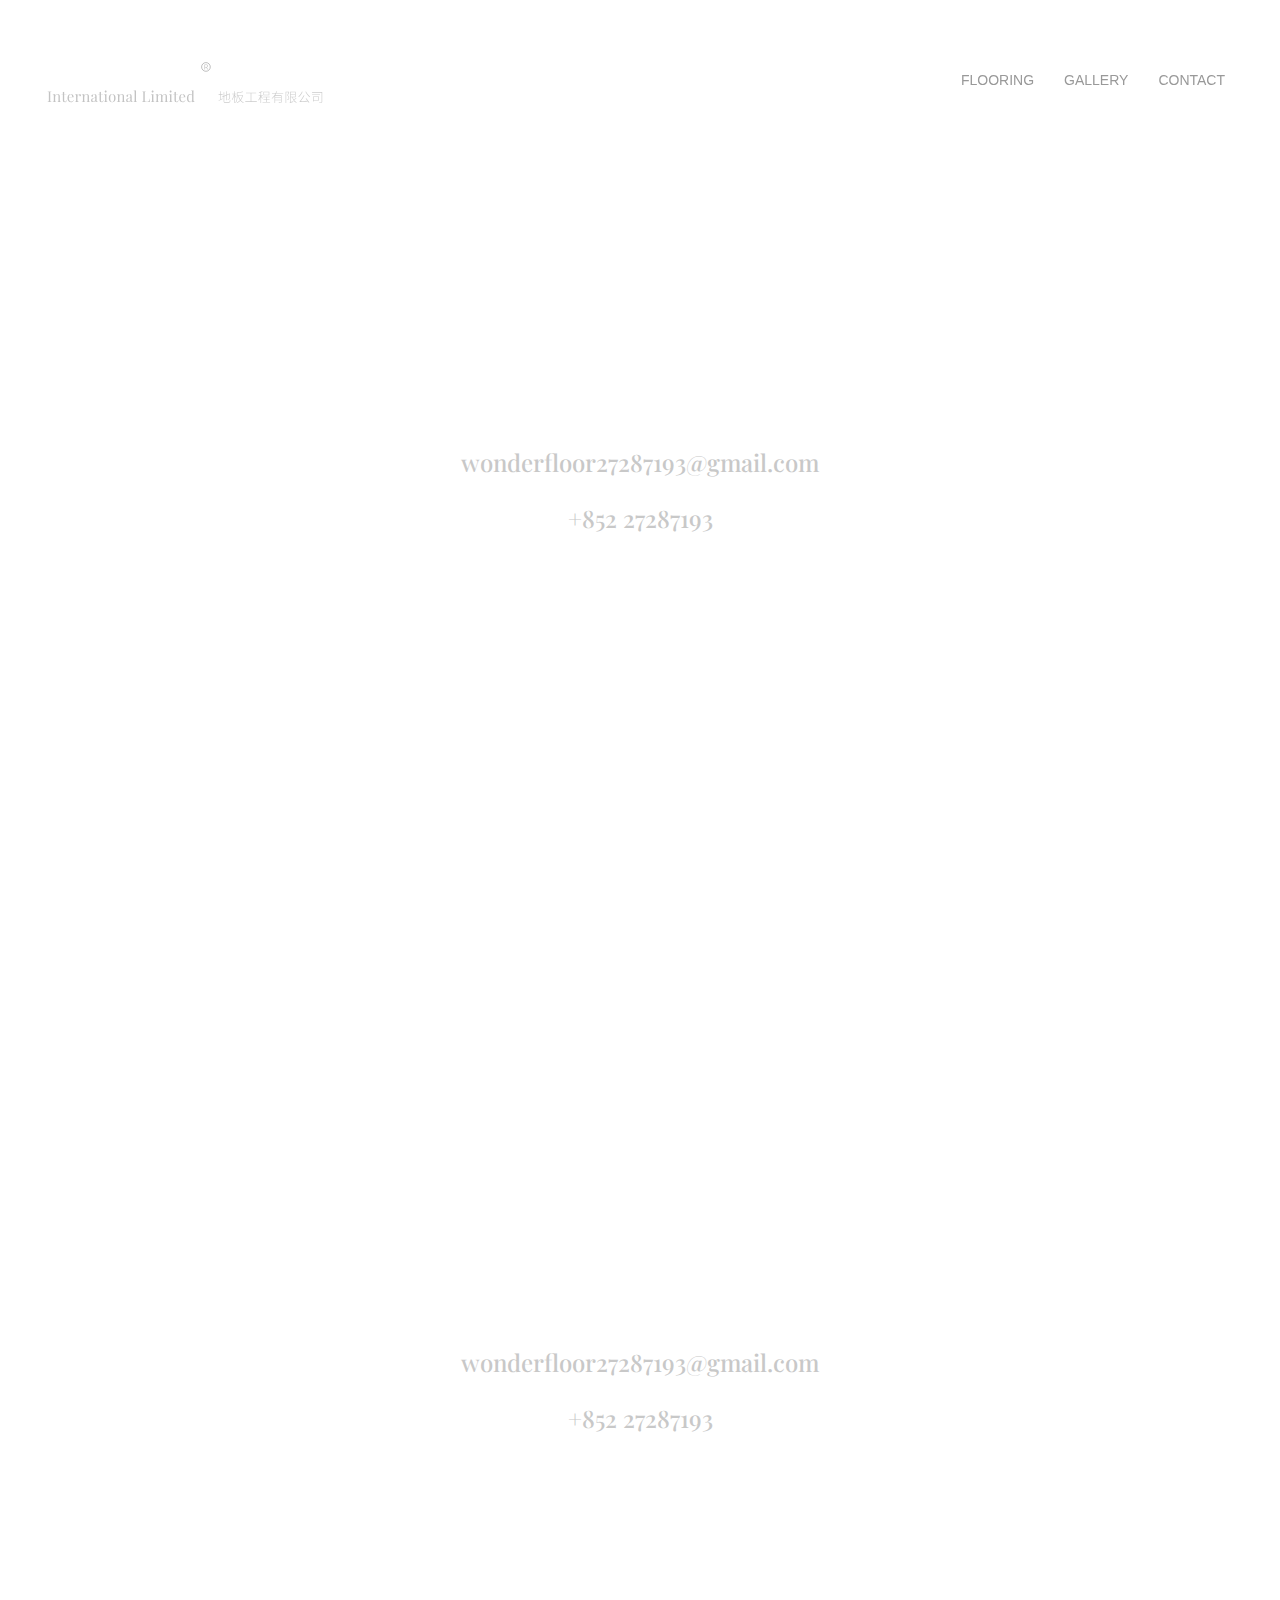
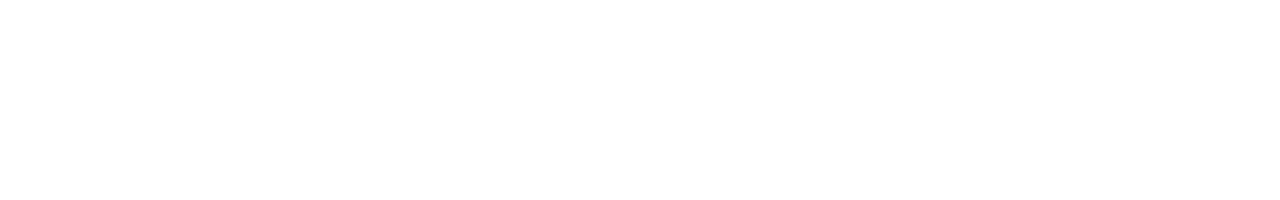
==== index.html @ c4650808 "Add files via upload" ====
<!DOCTYPE html>
<html>
    <head>
        <title>Wonderfloor</title>
    <link rel="icon" href="img/W.svg" style="height: 20px">
        <meta charset="utf-8">
        <meta name="viewport" content="width=device-width, initial-scale=1">
        <link rel="stylesheet" href="css/uikit.css" />
        <link href="https://fonts.googleapis.com/css?family=Playfair+Display" rel="stylesheet">
        <script src="js/uikit.min.js"></script>
        <script src="js/uikit-icons.min.js"></script>
    </head>
    <body>
        
        <div class="uk-position-relative">

    <div class="uk-position-top">
        <nav class="uk-navbar-container uk-navbar-transparent" uk-navbar uk-sticky>
            <div class="uk-navbar-left" style="padding: 40px">
                <img src="img/logo.svg">
            </div>
            <div class="uk-navbar-right uk-visible@m" style="padding: 40px">
                <ul class="uk-navbar-nav">
            <li class="uk-active"><a href="#">Home</a></li>
            <li><a href="flooring.html">Flooring</a></li>
                    <li><a href="#">Gallery</a></li>
                    <li><a href="#">Contact</a></li>
        </ul>

            </div>
            <div class="uk-navbar-right uk-hidden@m" style="padding: 20px; min-width: 50px">
<a class="uk-navbar-toggle" uk-navbar-toggle-icon  uk-toggle="target: #offcanvas-nav-primary"></a>

<div id="offcanvas-nav-primary" uk-offcanvas="flip: true;">
    <div class="uk-offcanvas-bar uk-flex uk-flex-column">

        <ul class="uk-nav uk-nav-primary uk-nav-center uk-margin-auto-vertical">
            <li class="uk-active"><a href="#">Home</a></li>
            <li ><a href="flooring.html">Flooring</a></li>
            <li><a href="#">Gallery</a></li>
            <li><a href="#">Contact</a></li>
        </ul>

    </div>
</div>
            </div>
        </nav>
    </div>
</div>

        
        <div class=" uk-cover-container" uk-height-viewport>
    <img src="img/shutterstock_131933759e.png" alt="" uk-cover>
    <div class="uk-overlay uk-light uk-position-center uk-text-center">
        <p class="titel">Website Under Maintainance</p>
        <p class="subtitel">wonderfloor27287193@gmail.com</p>
        <p class="subtitel">+852 27287193</p>
    </div>
</div>

<div class=" uk-cover-container" uk-height-viewport>
    <img src="img/shutterstock_131933759e.png" alt="" uk-cover>
    <div class="uk-overlay uk-light uk-position-center uk-text-center">
        <p class="titel">Website Under Maintainance</p>
        <p class="subtitel">wonderfloor27287193@gmail.com</p>
        <p class="subtitel">+852 27287193</p>
    </div>
</div>
        
        
        
        
        
        
        
        
        
        
        
        
        
        
        
        
        
    </body>
</html>
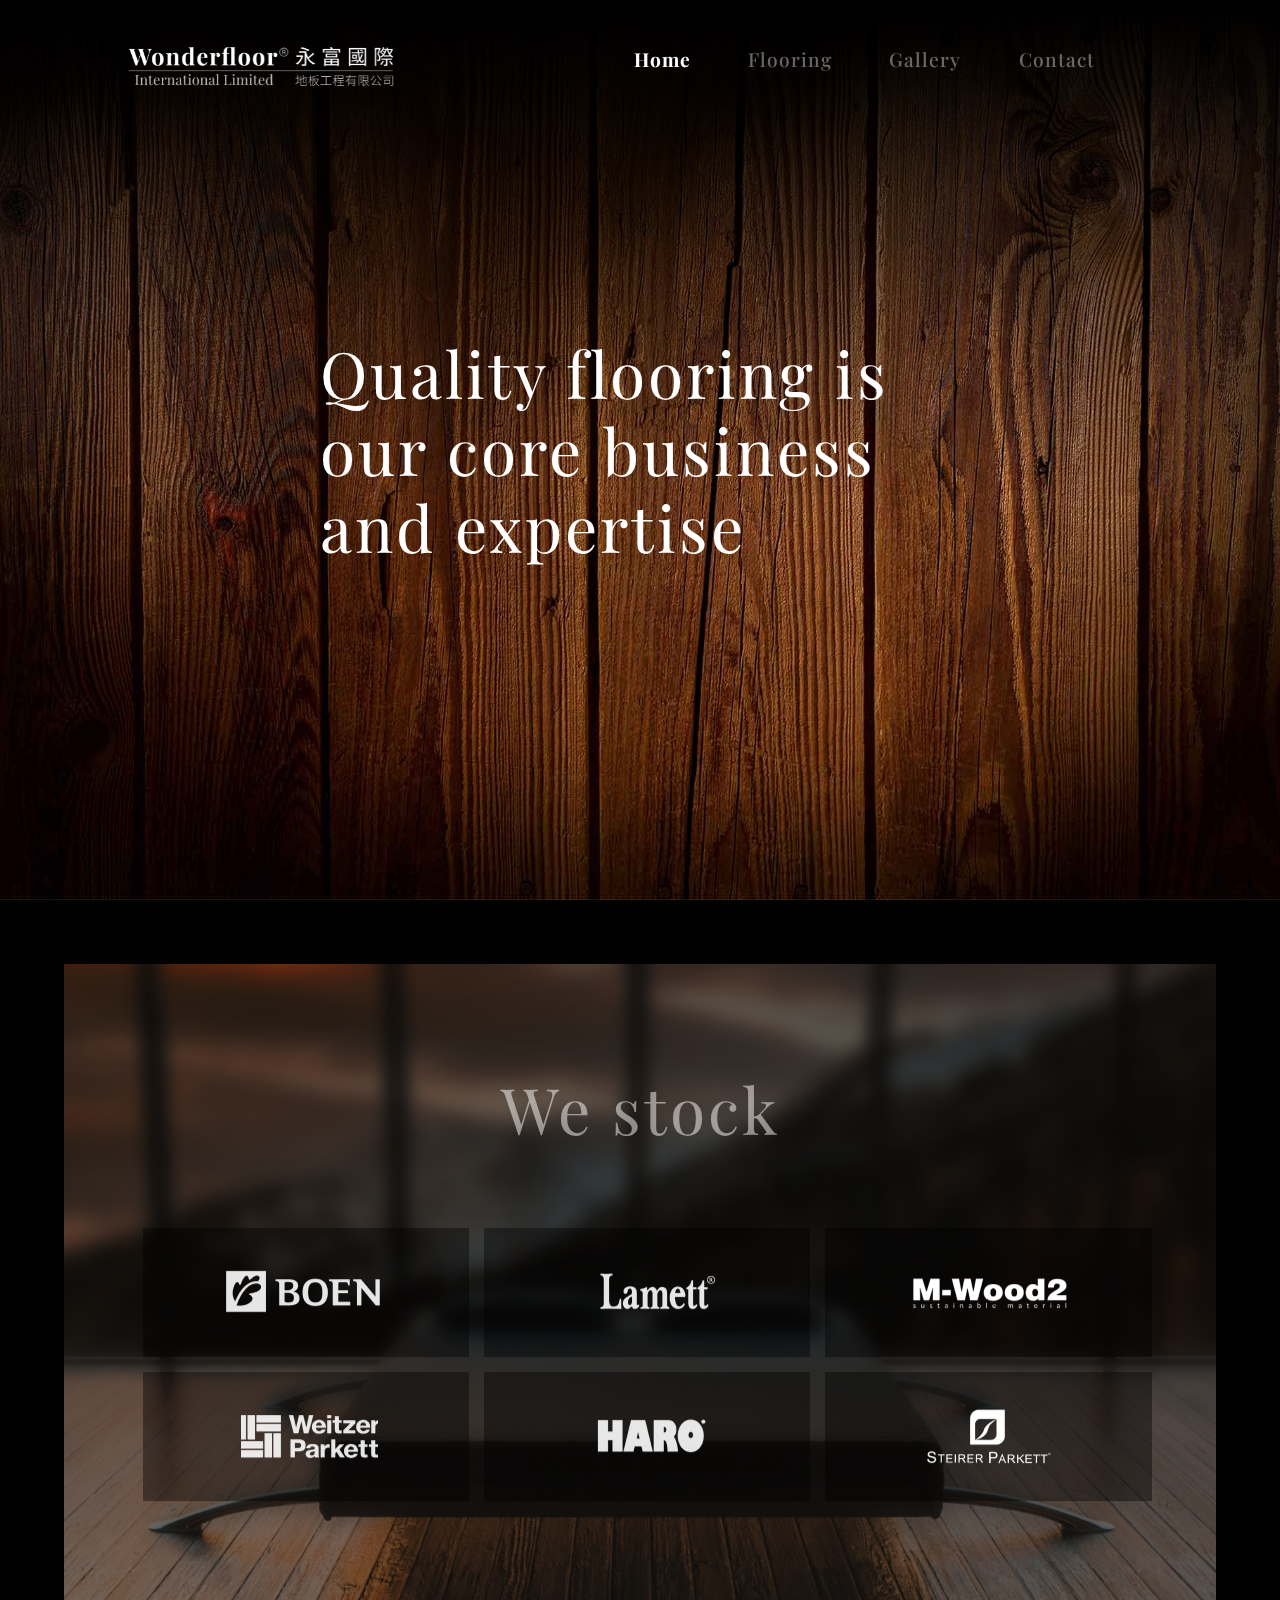
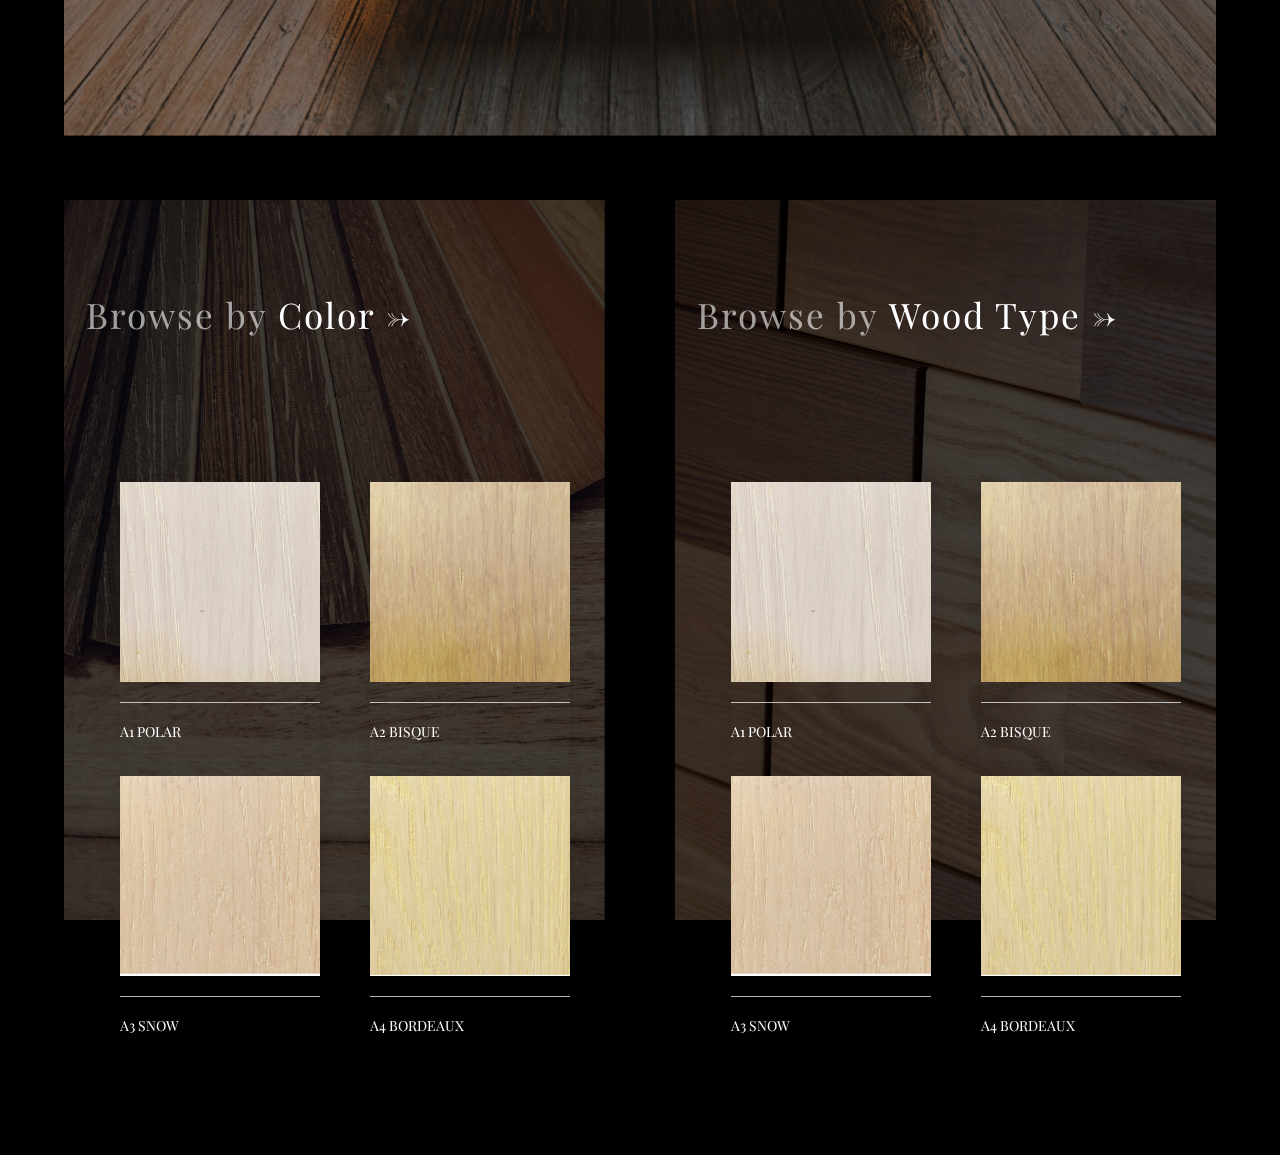
==== commit 8410397d: "Add files via upload" ====
--- a/index.html
+++ b/index.html
@@ -1,87 +1,258 @@
 <!DOCTYPE html>
-<html>
-    <head>
-        <title>Wonderfloor</title>
-    <link rel="icon" href="img/W.svg" style="height: 20px">
-        <meta charset="utf-8">
-        <meta name="viewport" content="width=device-width, initial-scale=1">
-        <link rel="stylesheet" href="css/uikit.css" />
-        <link href="https://fonts.googleapis.com/css?family=Playfair+Display" rel="stylesheet">
-        <script src="js/uikit.min.js"></script>
-        <script src="js/uikit-icons.min.js"></script>
-    </head>
-    <body>
-        
-        <div class="uk-position-relative">
-
-    <div class="uk-position-top">
-        <nav class="uk-navbar-container uk-navbar-transparent" uk-navbar uk-sticky>
-            <div class="uk-navbar-left" style="padding: 40px">
-                <img src="img/logo.svg">
-            </div>
-            <div class="uk-navbar-right uk-visible@m" style="padding: 40px">
-                <ul class="uk-navbar-nav">
-            <li class="uk-active"><a href="#">Home</a></li>
-            <li><a href="flooring.html">Flooring</a></li>
-                    <li><a href="#">Gallery</a></li>
-                    <li><a href="#">Contact</a></li>
+<html lang="en">
+
+<head>
+    <meta charset="utf-8">
+    <meta name="viewport" content="width=device-width, initial-scale=1">
+    <meta name="keywords" content="Willie Xie Design Portfolio">
+    <meta name="description" content="Willie Xie Design Portfolio">
+    <title>Wonderfloor</title>
+    <link rel="icon" href="img/W.png">
+    <!-- CSS FILES -->
+    <link rel="stylesheet" type="text/css" href="css/uikit.css">
+    <link rel="stylesheet" type="text/css" href="css/style.css">
+    <link href="https://fonts.googleapis.com/css?family=Playfair+Display&display=swap" rel="stylesheet">
+
+</head>
+
+<body>
+    <div id="navbar" class="navbar">
+        <a href="/" class="logo1"><img src="img/Group.png" style="max-height: 50px"></a>
+        <input id="burger" type="checkbox" />
+
+        <label for="burger">
+            <span></span>
+            <span></span>
+            <span></span>
+        </label>
+
+        <nav>
+            <ul>
+                <li><a href="/" class="checked">Home</a></li>
+                <li><a href="/digital" class="checked">Flooring</a></li>
+                <li><a href="/about" style="padding-bottom: 30%;">Gallery</a></li>
+                <li><a href="/about"  style="padding-bottom: 30%;">Contact</a></li>
+                <a href="tel:+8613122324885"><img src="img/Asset%202.svg" style="height: 20px"></a>
+                <a href="mailto:xie.willie@gmail.com"><img src="img/Asset%201.svg" style="height: 20px"></a>
+                <a href="https://www.linkedin.com/in/williexie"><img src="img/Asset%203.svg" style="height: 20px"></a>
+            </ul>
+        </nav>
+
+
+
+        <ul class="topnav">
+            <a class="active" href="\">
+                <li class="hvr-underline-from-center">Home</li>
+            </a>
+            <a href="\digital">
+                <li class="hvr-underline-from-center">Flooring</li>
+            </a>
+            <a href="\about">
+                <li class="hvr-underline-from-center">Gallery</li>
+            </a>
+            <a href="\about">
+                <li class="hvr-underline-from-center">Contact</li>
+            </a>
+
         </ul>
-
-            </div>
-            <div class="uk-navbar-right uk-hidden@m" style="padding: 20px; min-width: 50px">
-<a class="uk-navbar-toggle" uk-navbar-toggle-icon  uk-toggle="target: #offcanvas-nav-primary"></a>
-
-<div id="offcanvas-nav-primary" uk-offcanvas="flip: true;">
-    <div class="uk-offcanvas-bar uk-flex uk-flex-column">
-
-        <ul class="uk-nav uk-nav-primary uk-nav-center uk-margin-auto-vertical">
-            <li class="uk-active"><a href="#">Home</a></li>
-            <li ><a href="flooring.html">Flooring</a></li>
-            <li><a href="#">Gallery</a></li>
-            <li><a href="#">Contact</a></li>
-        </ul>
-
-    </div>
-</div>
-            </div>
-        </nav>
-    </div>
-</div>
-
-        
-        <div class=" uk-cover-container" uk-height-viewport>
-    <img src="img/shutterstock_131933759e.png" alt="" uk-cover>
-    <div class="uk-overlay uk-light uk-position-center uk-text-center">
-        <p class="titel">Website Under Maintainance</p>
-        <p class="subtitel">wonderfloor27287193@gmail.com</p>
-        <p class="subtitel">+852 27287193</p>
-    </div>
-</div>
-
-<div class=" uk-cover-container" uk-height-viewport>
-    <img src="img/shutterstock_131933759e.png" alt="" uk-cover>
-    <div class="uk-overlay uk-light uk-position-center uk-text-center">
-        <p class="titel">Website Under Maintainance</p>
-        <p class="subtitel">wonderfloor27287193@gmail.com</p>
-        <p class="subtitel">+852 27287193</p>
-    </div>
-</div>
-        
-        
-        
-        
-        
-        
-        
-        
-        
-        
-        
-        
-        
-        
-        
-        
-        
-    </body>
-</html>+    </div>
+
+    <div style="position: relative; height: 100vh; overflow: hidden"><img class="gmask uk-animation-kenburns uk-transform-origin-center-left" style="height: 100vh; width: 100%; object-fit: cover" src="img/wf_bg4.jpg">
+
+        <div class="centered">
+            <h1>Quality flooring is our core business and expertise</h1>
+        </div>
+
+
+
+
+
+
+    </div>
+    <div class="uk-inline"><img style="height: 100vh; width: 100%; object-fit: cover; padding: 5%" src="img/bed-bedroom-clean-775219e.png">
+
+        <div class="uk-position-center">
+            <div style="text-align: center; margin-bottom: 80px; opacity: 0.5">
+                <h1>We stock</h1>
+            </div>
+            <div class="uk-grid-small uk-child-width-1-3@m  uk-child-width-1-2 uk-text-center" uk-grid style="max-width: 80%; margin: 0 auto; margin-bottom: 10%">
+                <div>
+                    <a href="https://boen.com/en">
+                        <div class="uk-card uk-card-small uk-card-body" style="background-color: rgba(0,0,0,0.4)"><img src="img/partners/boen.png"></div>
+                    </a>
+                </div>
+                <div>
+                    <a href="http://www.lamett.us/">
+                        <div class="uk-card uk-card-small uk-card-body" style="background-color: rgba(0,0,0,0.4)"><img src="img/partners/lamett.png"></div>
+                    </a>
+                </div>
+                <div>
+                    <a href="http://www.mwood.lt/">
+                        <div class="uk-card uk-card-small uk-card-body" style="background-color: rgba(0,0,0,0.4)"><img src="img/partners/mwood.png"></div>
+                    </a>
+                </div>
+                <div>
+                    <a href="https://www.weitzer-parkett.com/en/">
+                        <div class="uk-card uk-card-small uk-card-body" style="background-color: rgba(0,0,0,0.4)"><img src="img/partners/weitzer.png"></div>
+                    </a>
+                </div>
+                <div>
+                    <a href="https://www.haro.com/en/index.php">
+                        <div class="uk-card uk-card-small uk-card-body" style="background-color: rgba(0,0,0,0.4)"><img src="img/partners/haro.png"></div>
+                    </a>
+                </div>
+                <div>
+                    <a href="https://www.parkett-werkstatt.com/produkte/steirer-parkett/">
+                        <div class="uk-card uk-card-small uk-card-body" style="background-color: rgba(0,0,0,0.4)"><img src="img/partners/steirer.png"></div>
+                    </a>
+                </div>
+            </div>
+        </div>
+    </div>
+
+    <div class="uk-grid-large uk-child-width-1-2@m  uk-child-width-1-1 " uk-grid style="padding: 0 5%; margin-bottom: 100px">
+        <div class="uk-inline" style="height: 95vh">
+            <img src="img/shutterstock_373186708.png" style="height: 80vh; width: 100%;">
+            <div class="uk-position-top-left" style="margin: 15%">
+            <h2>Browse by </h2> <h2 style="color:#fff"> Color →</h2>
+            </div>
+            <div class=" fgrid uk-grid-small uk-child-width-1-2 uk-position-bottom-right" uk-grid style="max-width: 500px">
+                <div><a href="#">
+                        <div class="uk-card uk-card-default" style=" background-color: rgb(0,0,0,0)">
+                            <div class="uk-card-header" style="padding: 0; margin-bottom: 10px">
+                                <div class="uk-grid-small uk-flex-middle" uk-grid>
+                                    <div class="" style="">
+                                        <img src="img/wood/A1%20Polar.png">
+                                    </div>
+                                </div>
+                            </div>
+                            <div class="uk-card-footer">
+                                <a href="#" class="uk-button " style="text-align: left; color: #fff; padding: 0 0px;">A1 Polar</a>
+                            </div>
+                        </div>
+                    </a></div>
+                <div><a href="#">
+                        <div class="uk-card uk-card-default" style=" background-color: rgb(0,0,0,0)">
+                            <div class="uk-card-header" style="padding: 0; margin-bottom: 10px;margin-right: 0">
+                                <div class="uk-grid-small uk-flex-middle" uk-grid>
+                                    <div class="" style="">
+                                        <img src="img/wood/A2%20Bisque.png">
+                                    </div>
+                                </div>
+                            </div>
+                            <div class="uk-card-footer">
+                                <a href="#" class="uk-button " style="text-align: left; color: #fff; padding: 0 0px;">A2 Bisque</a>
+                            </div>
+                        </div>
+                    </a></div>
+                <div><a href="#">
+                        <div class="uk-card uk-card-default" style=" background-color: rgb(0,0,0,0)">
+                            <div class="uk-card-header" style="padding: 0; margin-bottom: 10px">
+                                <div class="uk-grid-small uk-flex-middle" uk-grid>
+                                    <div class="" style="">
+                                        <img src="img/wood/A3%20Snow.png">
+                                    </div>
+                                </div>
+                            </div>
+                            <div class="uk-card-footer">
+                                <a href="#" class="uk-button " style="text-align: left; color: #fff; padding: 0 0px;">A3 Snow</a>
+                            </div>
+                        </div>
+                    </a></div>
+                <div><a href="#">
+                        <div class="uk-card uk-card-default" style=" background-color: rgb(0,0,0,0)">
+                            <div class="uk-card-header" style="padding: 0; margin-bottom: 10px">
+                                <div class="uk-grid-small uk-flex-middle" uk-grid>
+                                    <div class="" style="">
+                                        <img src="img/wood/A4%20Bordeaux.png">
+                                    </div>
+                                </div>
+                            </div>
+                            <div class="uk-card-footer">
+                                <a href="#" class="uk-button " style="text-align: left; color: #fff; padding: 0 0px;">A4 Bordeaux</a>
+                            </div>
+                        </div>
+                    </a></div>
+            </div>
+
+
+        </div>
+        <div class="uk-inline" style="height: 95vh">
+            <img src="img/shutterstock_1206808717.png" style="height: 80vh; width: 100%;">
+            <div class="uk-position-top-left" style="margin: 15%">
+            <h2>Browse by </h2> <h2 style="color:#fff"> Wood Type →</h2>
+            </div>
+            <div class=" fgrid uk-grid-small uk-child-width-1-2 uk-position-bottom-right" uk-grid style="max-width: 500px">
+                <div><a href="#">
+                        <div class="uk-card uk-card-default" style=" background-color: rgb(0,0,0,0)">
+                            <div class="uk-card-header" style="padding: 0; margin-bottom: 10px">
+                                <div class="uk-grid-small uk-flex-middle" uk-grid>
+                                    <div class="" style="">
+                                        <img src="img/wood/A1%20Polar.png">
+                                    </div>
+                                </div>
+                            </div>
+                            <div class="uk-card-footer">
+                                <a href="#" class="uk-button " style="text-align: left; color: #fff; padding: 0 0px;">A1 Polar</a>
+                            </div>
+                        </div>
+                    </a></div>
+                <div><a href="#">
+                        <div class="uk-card uk-card-default" style=" background-color: rgb(0,0,0,0)">
+                            <div class="uk-card-header" style="padding: 0; margin-bottom: 10px;margin-right: 0">
+                                <div class="uk-grid-small uk-flex-middle" uk-grid>
+                                    <div class="" style="">
+                                        <img src="img/wood/A2%20Bisque.png">
+                                    </div>
+                                </div>
+                            </div>
+                            <div class="uk-card-footer">
+                                <a href="#" class="uk-button " style="text-align: left; color: #fff; padding: 0 0px;">A2 Bisque</a>
+                            </div>
+                        </div>
+                    </a></div>
+                <div><a href="#">
+                        <div class="uk-card uk-card-default" style=" background-color: rgb(0,0,0,0)">
+                            <div class="uk-card-header" style="padding: 0; margin-bottom: 10px">
+                                <div class="uk-grid-small uk-flex-middle" uk-grid>
+                                    <div class="" style="">
+                                        <img src="img/wood/A3%20Snow.png">
+                                    </div>
+                                </div>
+                            </div>
+                            <div class="uk-card-footer">
+                                <a href="#" class="uk-button " style="text-align: left; color: #fff; padding: 0 0px;">A3 Snow</a>
+                            </div>
+                        </div>
+                    </a></div>
+                <div><a href="#">
+                        <div class="uk-card uk-card-default" style=" background-color: rgb(0,0,0,0)">
+                            <div class="uk-card-header" style="padding: 0; margin-bottom: 10px">
+                                <div class="uk-grid-small uk-flex-middle" uk-grid>
+                                    <div class="" style="">
+                                        <img src="img/wood/A4%20Bordeaux.png">
+                                    </div>
+                                </div>
+                            </div>
+                            <div class="uk-card-footer">
+                                <a href="#" class="uk-button " style="text-align: left; color: #fff; padding: 0 0px;">A4 Bordeaux</a>
+                            </div>
+                        </div>
+                    </a></div>
+            </div>
+
+
+        </div>
+    </div>
+
+    <script>
+        window.onscroll = () => {
+            const nav = document.querySelector('#navbar');
+            if (this.scrollY <= 10) nav.className = 'navbar';
+            else nav.className = 'scroll';
+        };
+    </script>
+    <script src="js/uikit.min.js"></script>
+</body>
+
+</html>
--- a/css/style.css
+++ b/css/style.css
@@ -0,0 +1,905 @@
+html, body {
+  margin: 0;
+  padding: 0;
+    top: 0;
+    left: 0;
+    right: 0;
+    bottom: 0;
+
+}
+
+a{
+    -webkit-touch-callout: none;
+    -webkit-user-select: none;
+    -khtml-user-select: none;
+    -moz-user-select: none;
+    -ms-user-select: none;
+    user-select: none;
+    -webkit-tap-highlight-color: transparent;
+}
+
+.loading{
+    transition-delay: 0.4s;
+    transition: 0.4s ease-in-out;
+}
+.loading::before {
+	content: '';
+	position: fixed;
+	z-index: 100000;
+	top: 0;
+	left: 0;
+	width: 100%;
+	height: 100%;
+	background-color: #1e262a;
+    transition: 0.4s ease-in-out;
+}
+
+.loading::after {
+	content: '';
+	position: fixed;
+	z-index: 100000;
+	top: 50%;
+	left: 50%;
+	width: 60px;
+	height: 60px;
+	margin: -30px 0 0 -30px;
+	pointer-events: none;
+	border-radius: 50%;
+	opacity: 0.4;
+	background: #fff;
+	animation: loaderAnim 0.7s linear infinite alternate forwards;
+    transition: 0.4s ease-in-out;
+}
+
+@keyframes loaderAnim {
+	to {
+		opacity: 1;
+		transform: scale3d(0.5,0.5,1);
+	}
+}
+
+body {
+   background-color: rgb(1,1,1);
+
+}
+::-webkit-scrollbar { width: 0 !important }
+p{
+    font-family: 'Playfair Display', serif;
+    font-size: 1.4em;
+    font-weight: 600;
+    letter-spacing: 3px;
+    color: #fff;
+    display: inline-flex;
+}
+
+.logo1{
+   
+    display: inline-flex;
+    position: fixed;
+    top: 33px; 
+    left: 10%;
+
+}
+.logo1:hover{
+    color: rgba(255,255,255,1);
+
+}
+
+h1{
+    font-family: 'Playfair Display', serif;
+    font-size: 1.8em;
+    font-weight: 600;
+    letter-spacing: 2px;
+    color:rgba(255,255,255,1);
+    display: inline;
+}
+
+h2{
+    font-family: 'Playfair Display', serif;
+    font-size: 1.5em;
+    font-weight: 100;
+    color: rgba(255,255,255,0.6);
+    letter-spacing: 1px;
+    display: inline;
+}
+h3{
+    font-family: 'Playfair Display', serif;
+    font-size: 1.2em;
+    font-weight: 300;
+    letter-spacing: 2px;
+    color: #fff;
+    opacity: 0.5;
+    padding: 0;
+}
+h4{
+    font-family: 'Playfair Display', serif;
+    font-size: 1em;
+    font-weight: 500;
+    letter-spacing: 1px;
+    color: #fff;
+}
+h5{
+    font-family: 'Playfair Display', serif;
+    font-size: 1.4em;
+    font-weight: 100;
+    letter-spacing: 2px;
+    color:rgba(255,255,255,1);
+    display: inline;
+}
+h6{
+    font-family: 'Playfair Display', serif;
+    font-size: 0.9em;
+    font-weight: 100;
+    letter-spacing: 1px;
+    color:rgba(255,255,255,0.8);
+    line-height: 0px;
+    margin-top: 20px;
+}
+a{
+    font-family: 'Open Sans', sans-serif;
+    text-decoration: none
+}
+p{font-family: 'Playfair Display', serif;
+    font-size: 1em;
+    font-weight: 100;
+    letter-spacing: 1px;
+    color: #fff;}
+.navbar{
+    position: fixed;
+    z-index: 999;
+   
+    width: 100%;
+    height: 100px;
+    transition: 0.2s ease-in-out;
+}
+.scroll{
+    position: fixed;
+    z-index: 999;
+    background-color: rgba(0,0,0,0.9);
+    width: 100%;
+    height: 100px;
+    box-shadow: 0px 4px 14px rgb(0,0,0);
+  transition: 0.4s ease-in-out;
+}
+.topnav {
+position: fixed;
+    padding-top: 5px;
+    background-color: none;
+    overflow: hidden;
+    display: none;
+  align-items: center;
+  justify-content: center;
+    z-index: 100;
+    left: 0;
+    right: 0;
+    
+}
+
+/* Style the links inside the navigation bar */
+.topnav a {
+    font-family: 'Playfair Display', serif;
+    color: rgba(255,255,255,0.4);
+    text-align: center;
+    text-decoration: none;
+    font-size: 1.2em;
+    font-weight: 500;
+    letter-spacing: 0.05em;
+}
+
+.topnav li {
+    list-style: none;
+    margin-right: 3em;
+    padding-bottom: 0.5em;
+}
+/* Change the color of links on hover */
+.topnav a:hover {
+    color: white;
+}
+
+/* Add a color to the active/current link */
+.topnav a.active {
+    color: white;
+    font-weight: 700;
+}
+
+
+body input + label {
+  position: fixed;
+  top: 40px;
+  right: 8%;
+  height: 40px;
+  width: 35px;
+  z-index: 15;
+    -webkit-touch-callout: none;
+    -webkit-user-select: none;
+    -khtml-user-select: none;
+    -moz-user-select: none;
+    -ms-user-select: none;
+    -user-select: none;
+    -webkit-tap-highlight-color: transparent;
+}
+body input{
+    opacity: 0;
+    position: relative;
+}
+body label span {
+  display: block;
+  width: 30px;
+  height: 2px;
+  margin-bottom: 6px;
+  position: relative;
+  
+  background: #cdcdcd;
+  border-radius: 0px;
+  
+  z-index: 15;
+  
+  transform-origin: 4px 0px;
+  
+  transition: transform 0.5s cubic-bezier(0.77,0.2,0.05,1.0),
+              background 0.5s cubic-bezier(0.77,0.2,0.05,1.0),
+              opacity 0.55s ease;
+}
+body input + label span:first-child {
+  transform-origin: 0% 0%;
+}
+body input + label span:last-child(2) {
+  transform-origin: 0% 100%;
+}
+body label:hover {
+  cursor: pointer;
+}
+body input:checked + label span {
+  opacity: 1;
+  transform: rotate(45deg) translate(0px, -4px);
+    background: rgb(100,100,100);
+}
+body input:checked + label span:nth-last-child(2) {
+  opacity: 0;
+  transform: rotate(0deg) scale(0.2, 0.2);
+}
+body input:checked + label span:nth-last-child(1) {
+   transform: rotate(-45deg) translate(0, -1px);
+}
+body input ~ nav {
+  background: transparent;
+  position: fixed;
+  top: 0;
+  left: 0;
+  width: 100%;
+  height: 80px;
+  z-index: 9;
+  transition: .4s;
+  transition-delay: 0s;
+  overflow: hidden;
+}
+body input ~ nav > ul {
+  text-align: right;
+  position: absolute;
+    padding: 0;
+    list-style-type: none;
+  top: 25%;
+  right: 8%;
+  z-index: 1;
+}
+body input ~ nav > ul > li {
+  opacity: 0;
+  transition: .5s;
+  transition-delay: 0s;
+}
+
+body input ~ nav > ul > a {
+  opacity: 0;
+    display: none;
+    padding: 12px;
+}
+body input ~ nav > ul > li > a {
+  
+  color: transparent;
+  font-family: 'Playfair Display', serif;
+    font-size: 2.2em;
+    font-weight: 500;
+    letter-spacing: 2px;
+    -webkit-text-stroke: 0.5px #f9f9f9;
+  display: none;
+  padding: 15px;
+}
+
+body input ~ nav > ul > li > .checked {
+  
+  color: #fff;
+  font-family: 'Playfair Display', serif;
+    font-size: 2.2em;
+    font-weight: 500;
+    letter-spacing: 2px;
+    -webkit-text-stroke: 0.5px #fff;
+  display: none;
+  padding: 15px;
+}
+body input:checked ~ nav {
+  height: 100%;
+  transition-delay: 0s;
+    background: rgba(12,15,17,0.9);
+}
+body input:checked ~ nav > ul > li {
+  opacity: 1;
+  transition-delay: .3s;
+}
+body input:checked ~ nav > ul > a {
+  opacity: 1;
+    display: inline-block;
+    transition: 0.3s;
+  transition-delay: .5s;
+}
+body input:checked ~ nav > ul > li > a {
+  display: block;
+  transition-delay: .3s;
+}
+
+@media only screen and (min-width: 968px) {
+    
+    .logo1{
+    top: 40px; 
+    left: 10%;
+    
+}
+    
+    body input + label 
+    {
+        display: none;
+    }
+    
+    body input ~ nav > ul {
+        display: none;
+    }
+  .topnav {
+      position: fixed;
+      display: flex;
+      justify-content: flex-end;
+    background-color: none;
+    overflow: hidden;
+    z-index: 100;
+margin: auto;
+      right: 10%;
+    top: 40px;}
+    
+      .topnav a{ float: left;}
+}
+.intro-thumb {
+  display: block;
+  height: 25vh;
+  width: 100%;
+  position: relative;
+}
+
+.full {
+  display: block;
+  position: absolute;
+  top: 0;
+  right: 0;
+  bottom: 0;
+  left: 0;
+  background-position: center center;
+  background-size: cover;
+}
+
+a.back {
+  color: aqua;
+  position: absolute;
+  top: 10px;
+  left: 10px;
+}
+
+.cinfo {
+display: none;
+}
+.section{
+position: relative;
+}
+
+.fitimg{
+  width: 100%;
+  height: 100%;
+    object-fit: cover;
+    object-position: center;
+  transition: .7s cubic-bezier(0.22, 0.61, 0.36, 1);
+}
+
+.fitimg:hover{
+  transform: scale(1.1);
+}
+
+.bgimg1, .bgimg2, .bgimg3, .bgimg4{
+    top: 0;
+    position: fixed;
+    height: 100%;
+    width: 170%;
+    object-fit: cover;
+    opacity: 0;
+    z-index: -1;
+    transition: all 0.8s ease-in-out;
+    transform: scale(1.0);
+}
+
+.award{
+grid-column: 8 / 10;
+    grid-row: 7 / 8;
+    z-index: 1;
+    height: auto;
+    width: 70px;
+
+}
+.project{
+    height: 100%;
+    display: grid;
+    grid-template-columns: repeat(10, 1fr);
+    grid-template-rows: repeat(10, 1fr);
+}
+
+.projectthmb{
+    grid-column: 2 / 10;
+    grid-row: 3 / 8;
+    box-shadow: 5px 5px 10px rgba(0, 0, 0, 0.3), 10px 15px 40px rgba(0,0,0,.6);
+    opacity: 0.2;
+    transform: scale(0.95);
+       transition: all 1s ease-out;
+    -webkit-transition: all 1s ease-out;
+    overflow: hidden;
+}
+
+.projectthmb2{
+grid-column: 2 / 10;
+    grid-row: 3 / 8;
+    box-shadow: 10px 10px 25px rgba(0, 0, 0, 0.4);
+    opacity: 0.2;
+       transition: all 1s ease-out;
+    -webkit-transition: all 1s ease-out;
+    transform: scale(0.95);
+    overflow: hidden;
+}
+
+.projectthmb3{
+grid-column: 2 / 10;
+    grid-row: 3 / 8;
+    box-shadow: 10px 10px 25px rgba(0, 0, 0, 0.4);
+    opacity: 0.2;
+       transition: all 1s ease-out;
+    -webkit-transition: all 1s ease-out;
+    transform: scale(0.95);
+    overflow: hidden;
+}
+
+.projectthmb4{
+grid-column: 2 / 10;
+    grid-row: 3 / 8;
+
+    box-shadow: 10px 10px 25px rgba(0, 0, 0, 0.4);
+    opacity: 0.2;
+       transition: all 1s ease-out;
+    -webkit-transition: all 1s ease-out;
+   transform: scale(0.95);
+    overflow: hidden;
+}
+
+.projectthmb5{
+grid-column: 2 / 10;
+    grid-row: 3 / 8;
+    background-position: center;
+    background-size: cover;
+    background-repeat: no-repeat;
+    box-shadow: 10px 10px 25px rgba(0, 0, 0, 0.4);
+    opacity: 0.2;
+       transition: all 1s ease-out;
+    -webkit-transition: all 1s ease-out;
+transform: scale(0.95);
+    overflow: hidden;
+}
+
+.projectthmb6{
+grid-column: 2 / 10;
+    grid-row: 3 / 8;
+    background-position: center;
+    background-size: cover;
+    background-repeat: no-repeat;
+    box-shadow: 10px 10px 25px rgba(0, 0, 0, 0.4);
+    opacity: 0.2;
+       transition: all 1s ease-out;
+    -webkit-transition: all 1s ease-out;
+ transform: scale(0.95);
+    overflow: hidden;
+}
+
+.projecttext, .projecttext2, .projecttext3, .projecttext4,
+.projecttext5, .projecttext6{
+    width: 80%;
+    text-align: center;
+    position: absolute;
+    padding-left: 8%;
+    bottom: 10%;
+    left: -10px;
+    opacity: 0;
+   transition: all 0.5s ease-out;
+    -webkit-transition: all 0.5s ease-out;
+    z-index: -1;
+}
+
+.fp-viewing-p1 .projecttext{
+    left: 10px;
+    opacity: 1;
+}
+
+.fp-viewing-p1 .projectthmb{
+    opacity: 1;
+    margin: 0;
+    transform: scale(1);
+}
+.fp-viewing-p1 .bgimg1{
+    opacity: 0.07;
+    transform: scale(1);
+}
+.fp-viewing-p2 .projecttext2{
+    left: 10px;
+    opacity: 1;
+     transition-delay: 0.2s;
+}
+
+.fp-viewing-p2 .projecttext{
+    left: 30px;
+    opacity: 0;
+}
+
+.fp-viewing-p2 .projectthmb2{
+    opacity: 1;
+   transform: scale(1);
+
+}
+.fp-viewing-p2 .bgimg2{
+    opacity:0.07;
+    transform: scale(1);
+}
+
+.fp-viewing-p3 .projecttext3{
+    left: 10px;
+    opacity: 1;
+     transition-delay: 0.2s;
+}
+
+.fp-viewing-p3 .projecttext2{
+    left: 30px;
+    opacity: 0;
+}
+.fp-viewing-p3 .projectthmb3{
+    opacity: 1;
+   transform: scale(1);
+}
+.fp-viewing-p3 .bgimg3{
+    opacity:0.07;
+    transform: scale(1);
+}
+.fp-viewing-p4 .projecttext4{
+    left: 10px;
+    opacity: 1;
+     transition-delay: 0.2s;
+}
+
+.fp-viewing-p4 .projecttext3{
+    left: 30px;
+    opacity: 0;
+}
+.fp-viewing-p4 .projectthmb4{
+    opacity: 1;
+transform: scale(1);
+}
+.fp-viewing-p4 .bgimg4{
+    opacity:0.05;
+    transform: scale(1);
+}
+.fp-viewing-p5 .projecttext5{
+    left: 10px;
+    opacity: 1;
+     transition-delay: 0.2s;
+}
+
+.fp-viewing-p5 .projecttext4{
+    left: 30px;
+    opacity: 0;
+}
+.fp-viewing-p5 .projectthmb5{
+    opacity: 1;
+  transform: scale(1);
+}
+
+.fp-viewing-p6 .projecttext6{
+    left: 10px;
+    opacity: 1;
+     transition-delay: 0.2s;
+}
+
+.fp-viewing-p6 .projecttext5{
+    left: 30px;
+    opacity: 0;
+}
+.fp-viewing-p6 .projectthmb6{
+    opacity: 1;
+transform: scale(1);
+}
+
+.gmask{
+    -webkit-mask-image: linear-gradient(to bottom, transparent 0%, black 55%);
+  mask-image: linear-gradient(to bottom, transparent 0%, black 55%);
+    
+}
+.fgrid{
+    left: 30%;
+}
+
+@media only screen and (min-width: 968px) {
+    
+    .fgrid{
+    left: auto;
+}
+    
+    .cinfo {
+   display: block;
+  position: absolute;
+  top: 50%;
+  left: 50%;
+  transform: translate(-50%, -50%);
+}
+        .cinfo a{
+   display: block;
+margin: 40px 0px;
+}
+    .project{
+    height: 100vh;
+    display: grid;
+    grid-template-columns: repeat(10, 1fr);
+    grid-template-rows: repeat(10, 1fr);
+}
+    
+    .projectthmb {
+    grid-column: 4 / 10;
+    grid-row: 3 / 10;
+       display: flex;
+  overflow: hidden;
+  min-width: 0;
+  min-height: 0;
+    }
+    .projectthmb2{
+    grid-column: 4 / 10;
+    grid-row: 3 / 10;
+        display: flex;
+  overflow: hidden;
+  min-width: 0;
+  min-height: 0;
+    }
+    .projectthmb3{
+    grid-column: 4 / 10;
+    grid-row: 3 / 10;
+        display: flex;
+  overflow: hidden;
+  min-width: 0;
+  min-height: 0;
+    }
+    .projectthmb4{
+    grid-column: 4 / 10;
+    grid-row: 3 / 10;
+       display: flex;
+  overflow: hidden;
+  min-width: 0;
+  min-height: 0;
+    }
+    .projectthmb5{
+    grid-column: 4 / 10;
+    grid-row: 3 / 10;
+       display: flex;
+  overflow: hidden;
+  min-width: 0;
+  min-height: 0;
+    }
+
+   .fitimg {
+  flex: 0 0 100%;
+  min-width: 0;
+  object-fit: cover;
+
+	transition: .7s cubic-bezier(0.22, 0.61, 0.36, 1);
+
+}
+      .fitimg:hover {
+  transform: scale(1.1);
+}
+    .bgimg1, .bgimg2, .bgimg3, .bgimg4{
+    
+    height: 140%;
+    width: 120%;
+    object-fit: cover;
+
+}
+    .award{
+grid-column: 9 / 10;
+    grid-row: 9 / 10;
+    z-index: 1;
+    height: auto;
+    padding-left: 40px;
+    width: 60%;
+    opacity: 1;
+    
+}
+
+    
+.projecttext, .projecttext2, .projecttext3, .projecttext4, .projecttext5, .projecttext6{
+    width: 40%;
+    position: absolute;
+    padding-left: 20%;
+    text-align: left;
+    bottom: 9%;
+    left: -10px;
+    opacity: 0;
+   transition: all 0.5s ease-out;
+    -webkit-transition: all 0.5s ease-out;
+    z-index: 1;
+}
+    h1{
+    font-family: 'Playfair Display', serif;
+    font-size: 4em;
+    font-weight: 100;
+    letter-spacing: 3px;
+    color:rgba(255,255,255,1);
+  
+}
+
+h2{
+    font-family: 'Playfair Display', serif;
+    font-size: 2.2em;
+    font-weight: 100;
+    color: rgba(255,255,255,0.6);
+    letter-spacing: 2px;
+    display: inline;
+}
+    h5{
+    font-family: 'Playfair Display', serif;
+    font-size: 4em;
+    font-weight: 100;
+    letter-spacing: 2px;
+    color:rgba(255,255,255,1);
+    display: block;
+        margin-top: 0;
+        margin-bottom: 50px;
+        
+}
+    
+    .cv{
+    margin-top: 100px
+}
+    
+}
+
+.splitgrid > ul {
+  display: grid;
+  grid-template-columns: repeat(auto-fit, minmax(484px, 1fr));
+    margin: 0 auto;
+    list-style-type: none;
+    overflow: hidden;
+    padding: 0;
+    
+}
+
+.splitgrid > ul > li{
+
+height: auto;
+    overflow: hidden;
+}
+
+.cv{
+    
+    padding: 20px 0px 0px 40px;
+}
+
+.button1 {
+    display: inline-block;
+    padding: 0.75em 1.5em;
+    border: 1px solid #fff;
+    background-color: none;
+    text-decoration: none;
+    color: white;
+    font-weight: 700;
+}
+/* Sweep To Right */
+.hvr-sweep-to-right {
+  display: inline-block;
+  vertical-align: middle;
+  -webkit-transform: perspective(1px) translateZ(0);
+  transform: perspective(1px) translateZ(0);
+  box-shadow: 0 0 1px rgba(0, 0, 0, 0);
+  position: relative;
+  -webkit-transition-property: color;
+  transition-property: color;
+  -webkit-transition-duration: 0.3s;
+  transition-duration: 0.3s;
+}
+.hvr-sweep-to-right:before {
+  content: "";
+  position: absolute;
+  z-index: -1;
+  top: 0;
+  left: 0;
+  right: 0;
+  bottom: 0;
+  background: #fff;
+  -webkit-transform: scaleX(0);
+  transform: scaleX(0);
+  -webkit-transform-origin: 0 50%;
+  transform-origin: 0 50%;
+  -webkit-transition-property: transform;
+  transition-property: transform;
+  -webkit-transition-duration: 0.3s;
+  transition-duration: 0.3s;
+  -webkit-transition-timing-function: ease-out;
+  transition-timing-function: ease-out;
+}
+.hvr-sweep-to-right:hover, .hvr-sweep-to-right:focus, .hvr-sweep-to-right:active {
+  color: #161C1F;
+}
+.hvr-sweep-to-right:hover:before, .hvr-sweep-to-right:focus:before, .hvr-sweep-to-right:active:before {
+  -webkit-transform: scaleX(1);
+  transform: scaleX(1);
+}
+.headerimg{
+    height: 60vh;
+    width: 100%;
+    object-fit: cover;
+    opacity: 0.2;
+}
+.contentimg{
+    max-height: 300px;
+    width: 100%;
+    object-fit: cover;
+    padding: 5% 5%;
+    margin: 0 auto;
+}
+.vid{
+   height: auto;
+    max-width: 100vw;
+    object-fit: cover;
+    padding: 5% 5%;
+    margin: 0 auto;
+}
+
+/* Underline From Center */
+.hvr-underline-from-center {
+  display: inline-block;
+  vertical-align: middle;
+  -webkit-transform: perspective(1px) translateZ(0);
+  transform: perspective(1px) translateZ(0);
+  box-shadow: 0 0 1px rgba(0, 0, 0, 0);
+  position: relative;
+  overflow: hidden;
+}
+.hvr-underline-from-center:before {
+  content: "";
+  position: absolute;
+  z-index: -1;
+  left: 51%;
+  right: 51%;
+  bottom: 0;
+  background: #fff;
+  height: 2px;
+  -webkit-transition-property: left, right;
+  transition-property: left, right;
+  -webkit-transition-duration: 0.3s;
+  transition-duration: 0.3s;
+  -webkit-transition-timing-function: ease-out;
+  transition-timing-function: ease-out;
+}
+.hvr-underline-from-center:hover:before, .hvr-underline-from-center:focus:before, .hvr-underline-from-center:active:before {
+  left: 0;
+  right: 0;
+}
+
+.centered {
+  position: absolute;
+  top: 50%;
+  left: 50%;
+  transform: translate(-50%, -50%);
+}
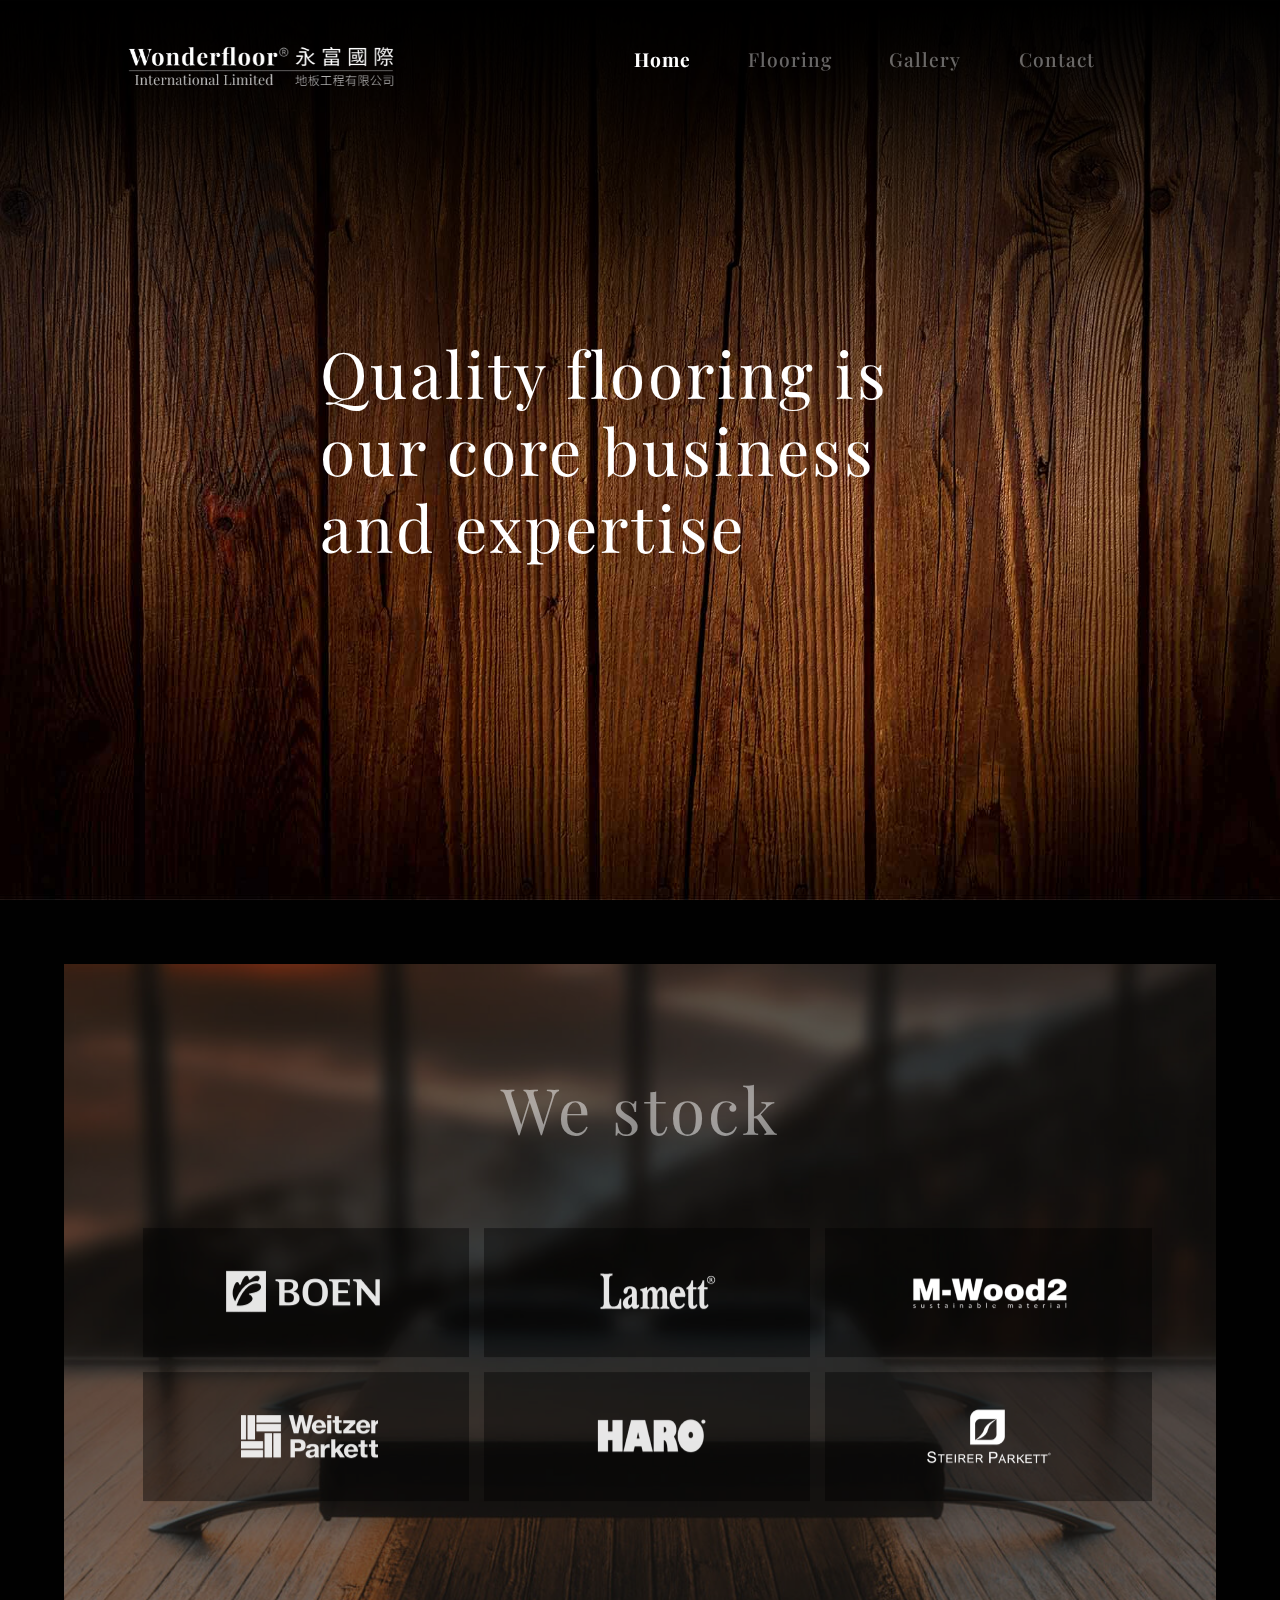
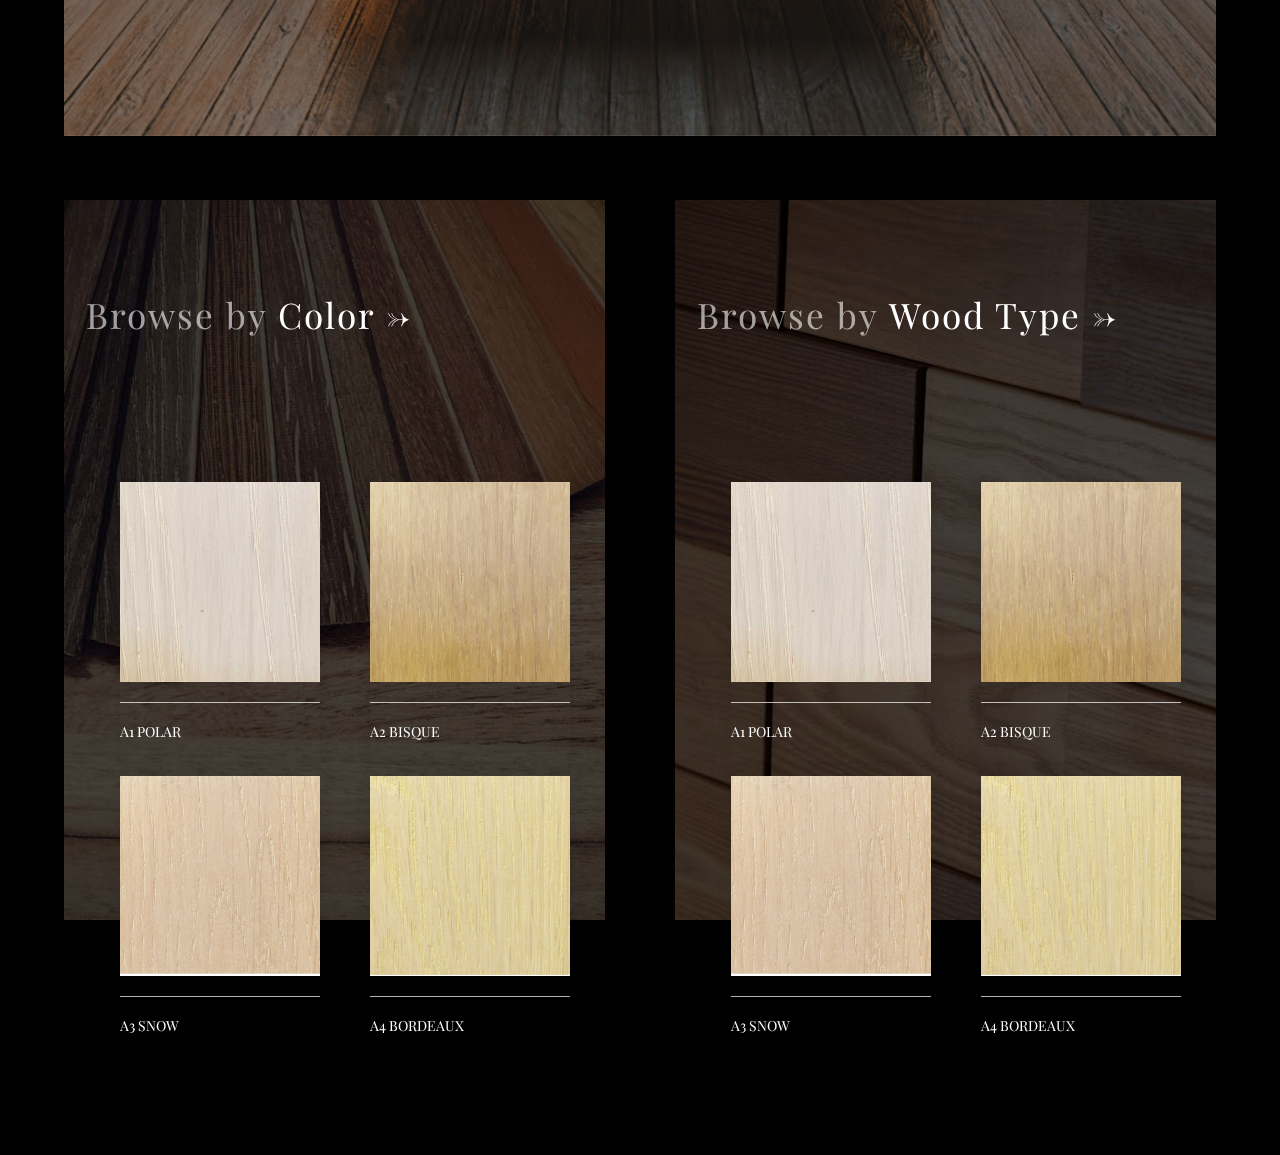
==== commit eb56d5a5: "Add files via upload" ====
--- a/index.html
+++ b/index.html
@@ -69,7 +69,7 @@
 
 
     </div>
-    <div class="uk-inline"><img style="height: 100vh; width: 100%; object-fit: cover; padding: 5%" src="img/bed-bedroom-clean-775219e.png">
+    <div class="uk-inline"><img style="height: 100vh; width: 100vw; object-fit: cover; padding: 5%; opacity: 0.5;" src="img/bed-bedroom-clean-775219e.jpg">
 
         <div class="uk-position-center">
             <div style="text-align: center; margin-bottom: 80px; opacity: 0.5">
@@ -112,7 +112,7 @@
 
     <div class="uk-grid-large uk-child-width-1-2@m  uk-child-width-1-1 " uk-grid style="padding: 0 5%; margin-bottom: 100px">
         <div class="uk-inline" style="height: 95vh">
-            <img src="img/shutterstock_373186708.png" style="height: 80vh; width: 100%;">
+            <img src="img/shutterstock_373186708.jpg" style="height: 80vh; width: 100%; opacity: 0.3">
             <div class="uk-position-top-left" style="margin: 15%">
             <h2>Browse by </h2> <h2 style="color:#fff"> Color →</h2>
             </div>
@@ -178,7 +178,7 @@
 
         </div>
         <div class="uk-inline" style="height: 95vh">
-            <img src="img/shutterstock_1206808717.png" style="height: 80vh; width: 100%;">
+            <img src="img/shutterstock_1206808717.jpg" style="height: 80vh; width: 100%;opacity: 0.3">
             <div class="uk-position-top-left" style="margin: 15%">
             <h2>Browse by </h2> <h2 style="color:#fff"> Wood Type →</h2>
             </div>
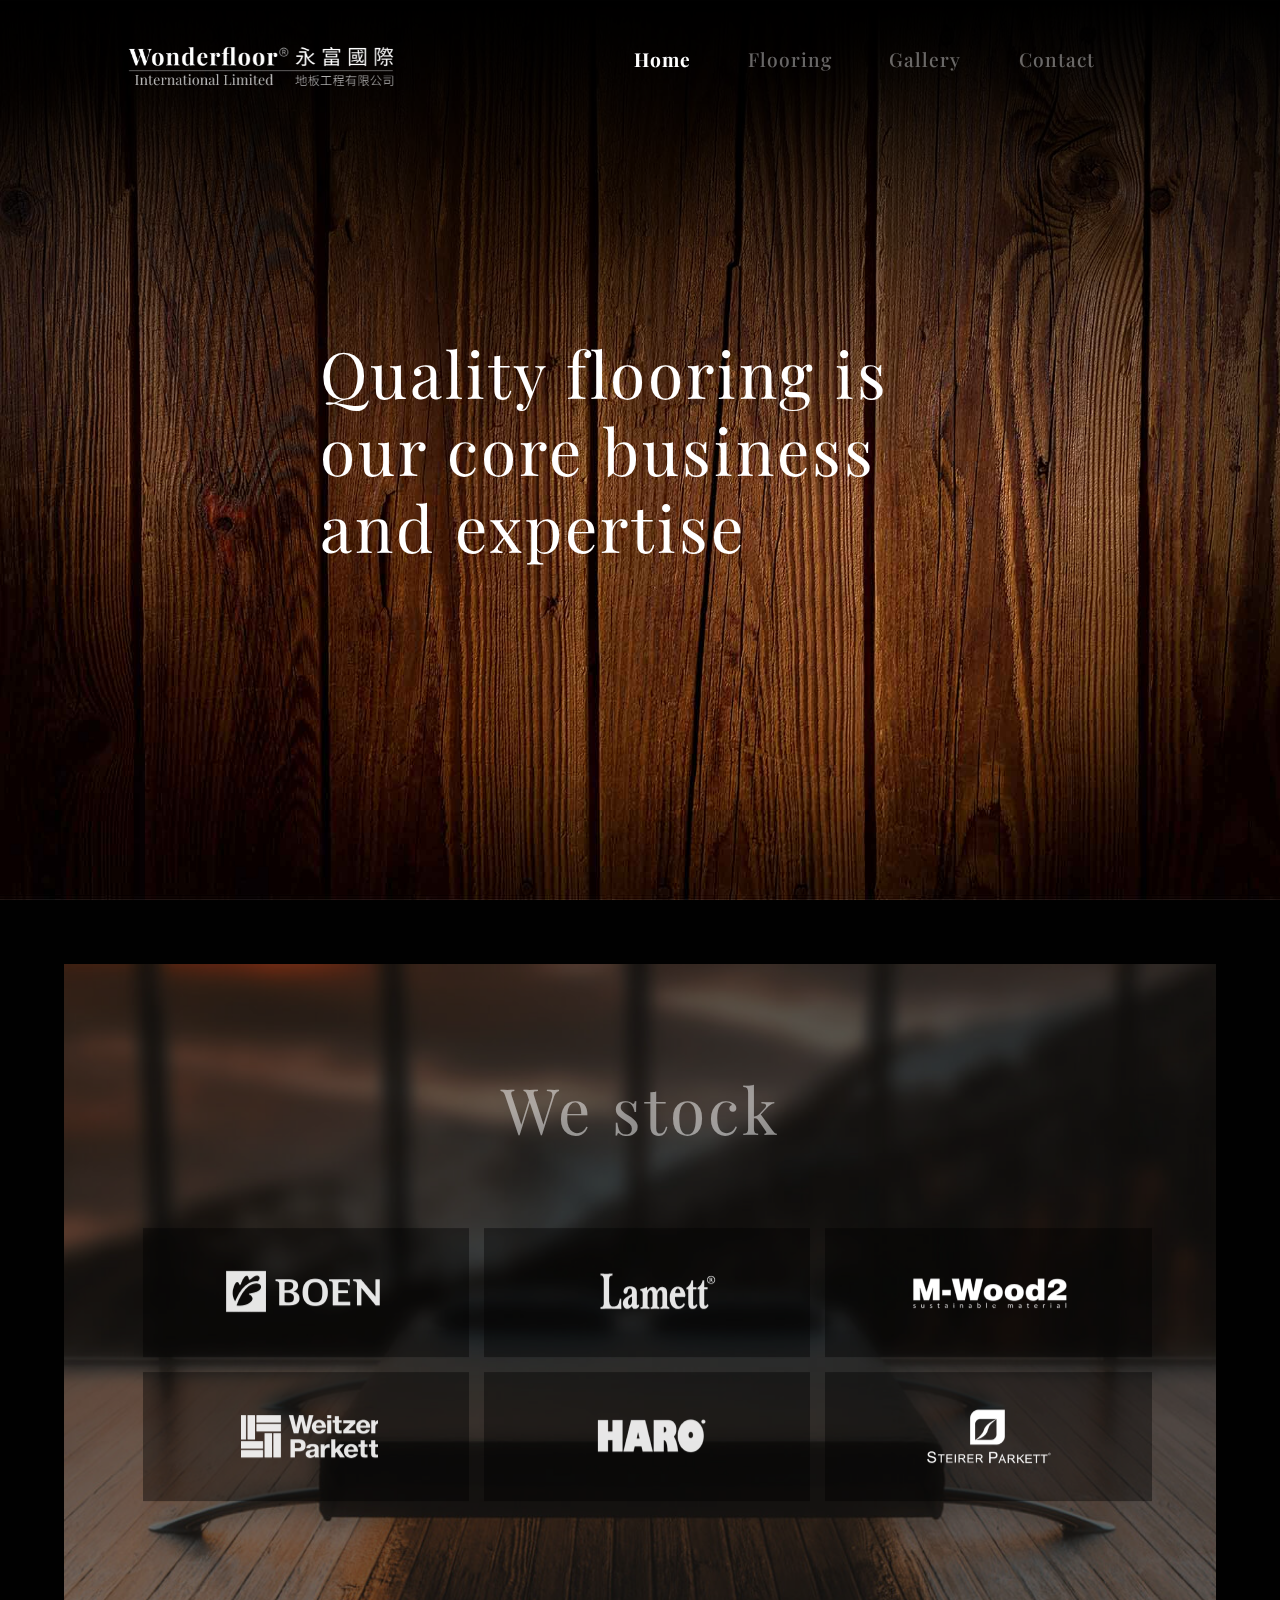
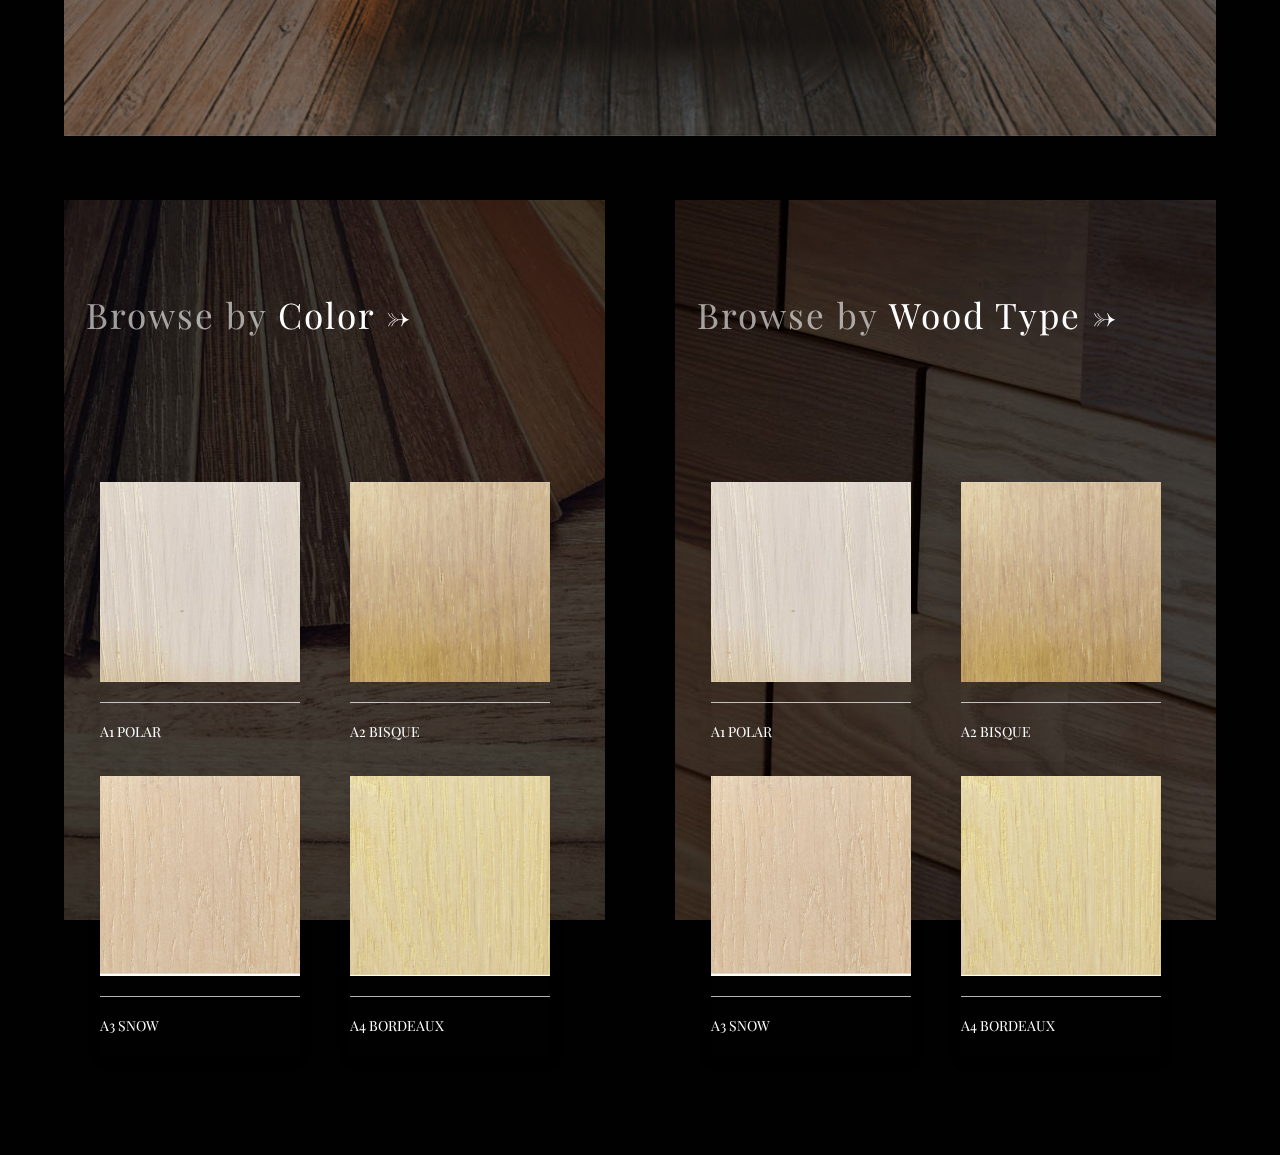
==== commit 8a5b0abd: "Add files via upload" ====
--- a/index.html
+++ b/index.html
@@ -29,12 +29,12 @@
         <nav>
             <ul>
                 <li><a href="/" class="checked">Home</a></li>
-                <li><a href="/digital" class="checked">Flooring</a></li>
-                <li><a href="/about" style="padding-bottom: 30%;">Gallery</a></li>
-                <li><a href="/about"  style="padding-bottom: 30%;">Contact</a></li>
-                <a href="tel:+8613122324885"><img src="img/Asset%202.svg" style="height: 20px"></a>
-                <a href="mailto:xie.willie@gmail.com"><img src="img/Asset%201.svg" style="height: 20px"></a>
-                <a href="https://www.linkedin.com/in/williexie"><img src="img/Asset%203.svg" style="height: 20px"></a>
+                <li><a href="/digital">Flooring</a></li>
+                <li><a href="/about" style="">Gallery</a></li>
+                <li><a href="/about"  style="margin-bottom: 30%;">Contact</a></li>
+                <a href="tel:+8613122324885" style="color: #fff; font-size: 1.2em; font-family: "><img src="img/Asset%202.svg" style="height: 20px; padding-right: 20px">+852 2728 9373</a>
+            
+                
             </ul>
         </nav>
 
@@ -116,7 +116,7 @@
             <div class="uk-position-top-left" style="margin: 15%">
             <h2>Browse by </h2> <h2 style="color:#fff"> Color →</h2>
             </div>
-            <div class=" fgrid uk-grid-small uk-child-width-1-2 uk-position-bottom-right" uk-grid style="max-width: 500px">
+            <div class=" fgrid uk-grid-small uk-child-width-1-2 uk-position-bottom-right" uk-grid style="max-width: 500px; margin-right: 20px">
                 <div><a href="#">
                         <div class="uk-card uk-card-default" style=" background-color: rgb(0,0,0,0)">
                             <div class="uk-card-header" style="padding: 0; margin-bottom: 10px">
@@ -182,7 +182,7 @@
             <div class="uk-position-top-left" style="margin: 15%">
             <h2>Browse by </h2> <h2 style="color:#fff"> Wood Type →</h2>
             </div>
-            <div class=" fgrid uk-grid-small uk-child-width-1-2 uk-position-bottom-right" uk-grid style="max-width: 500px">
+            <div class=" fgrid uk-grid-small uk-child-width-1-2 uk-position-bottom-right" uk-grid style="max-width: 500px; margin-right: 20px">
                 <div><a href="#">
                         <div class="uk-card uk-card-default" style=" background-color: rgb(0,0,0,0)">
                             <div class="uk-card-header" style="padding: 0; margin-bottom: 10px">
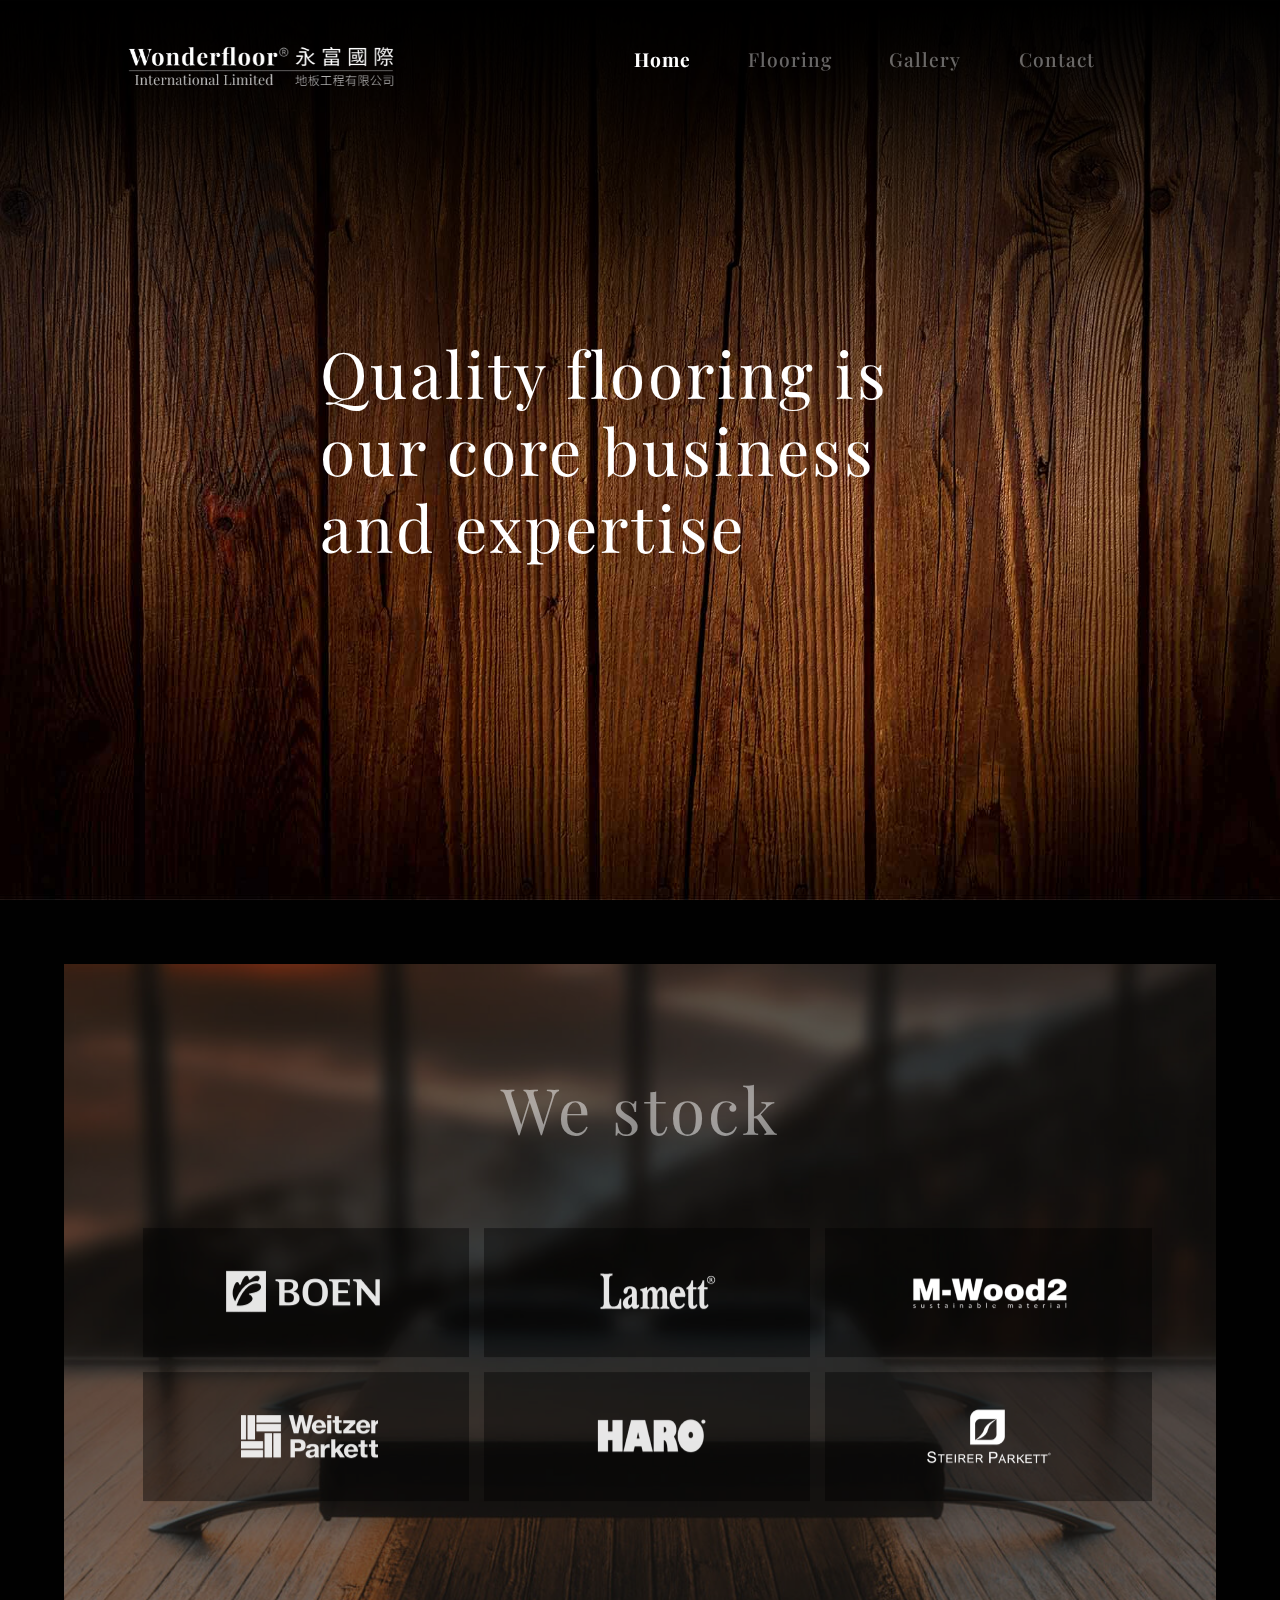
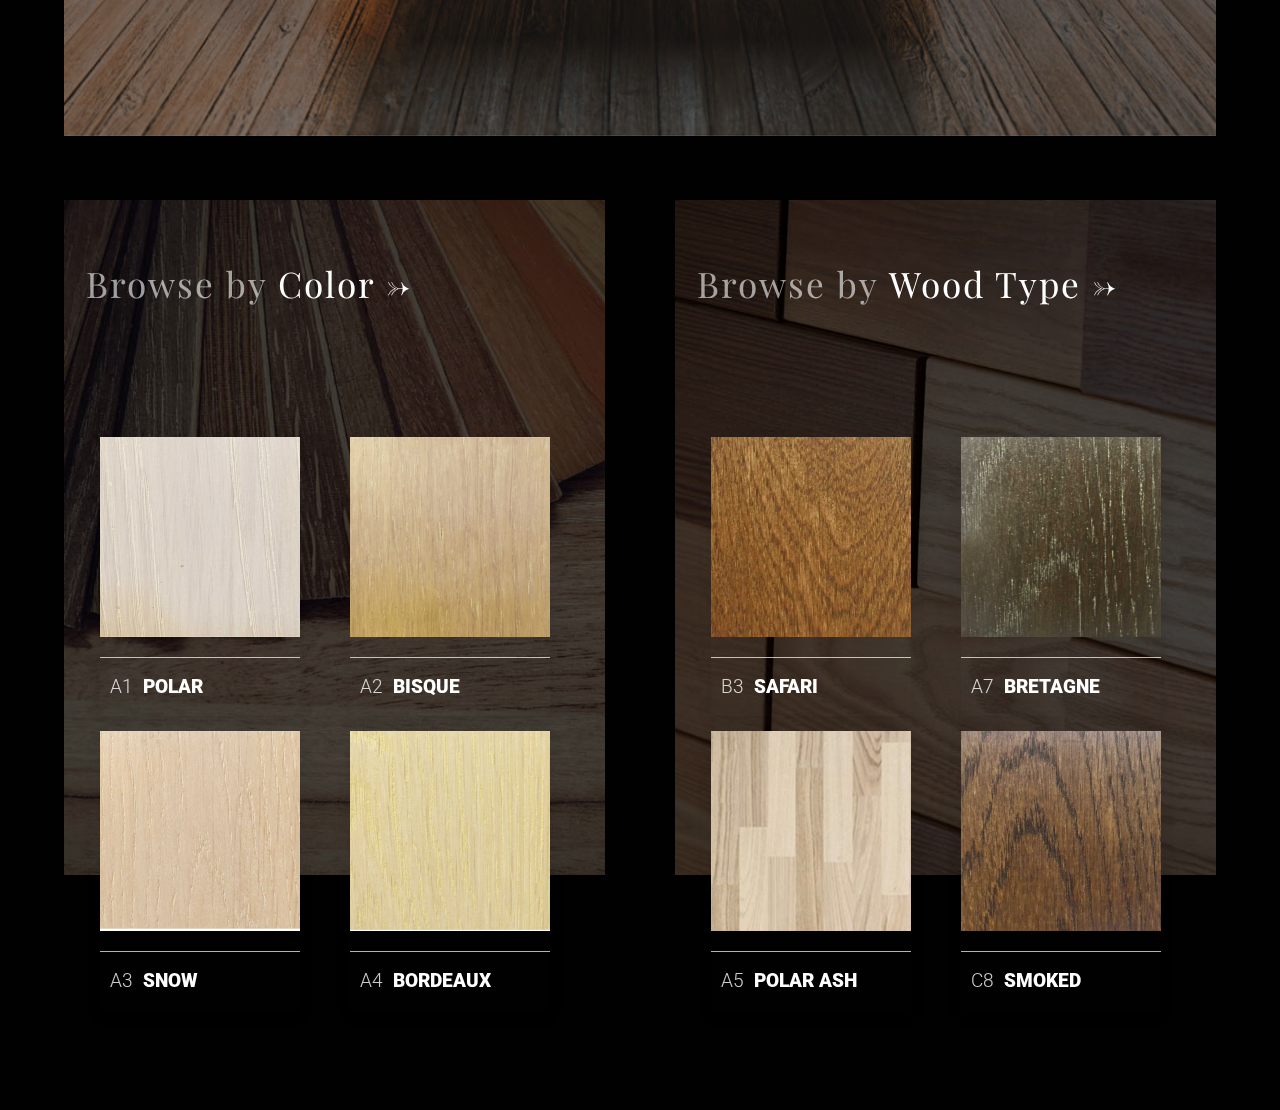
==== commit 6cc97f64: "Add files via upload" ====
--- a/index.html
+++ b/index.html
@@ -12,10 +12,11 @@
     <link rel="stylesheet" type="text/css" href="css/uikit.css">
     <link rel="stylesheet" type="text/css" href="css/style.css">
     <link href="https://fonts.googleapis.com/css?family=Playfair+Display&display=swap" rel="stylesheet">
+    <link href="https://fonts.googleapis.com/css?family=Roboto:300,900&display=swap" rel="stylesheet">
 
 </head>
 
-<body>
+<body class="loading">
     <div id="navbar" class="navbar">
         <a href="/" class="logo1"><img src="img/Group.png" style="max-height: 50px"></a>
         <input id="burger" type="checkbox" />
@@ -59,7 +60,7 @@
 
     <div style="position: relative; height: 100vh; overflow: hidden"><img class="gmask uk-animation-kenburns uk-transform-origin-center-left" style="height: 100vh; width: 100%; object-fit: cover" src="img/wf_bg4.jpg">
 
-        <div class="centered">
+        <div class="centered fade-in">
             <h1>Quality flooring is our core business and expertise</h1>
         </div>
 
@@ -111,9 +112,9 @@
     </div>
 
     <div class="uk-grid-large uk-child-width-1-2@m  uk-child-width-1-1 " uk-grid style="padding: 0 5%; margin-bottom: 100px">
-        <div class="uk-inline" style="height: 95vh">
-            <img src="img/shutterstock_373186708.jpg" style="height: 80vh; width: 100%; opacity: 0.3">
-            <div class="uk-position-top-left" style="margin: 15%">
+        <div class="uk-inline" style="height: 90vh">
+            <img src="img/shutterstock_373186708.jpg" style="height: 75vh; width: 100%; opacity: 0.3">
+            <div class="uk-position-top-left" style="margin: 15%; margin-top: 10%">
             <h2>Browse by </h2> <h2 style="color:#fff"> Color →</h2>
             </div>
             <div class=" fgrid uk-grid-small uk-child-width-1-2 uk-position-bottom-right" uk-grid style="max-width: 500px; margin-right: 20px">
@@ -127,7 +128,7 @@
                                 </div>
                             </div>
                             <div class="uk-card-footer">
-                                <a href="#" class="uk-button " style="text-align: left; color: #fff; padding: 0 0px;">A1 Polar</a>
+                                <a href="#" class="uk-button " style="text-align: left; color: rgba(255,255,255,0.8); padding: 0 10px;font-weight: 300">A1 </a><a href="#" class="uk-button " style="text-align: left; color: #fff; padding: 0 0px; font-weight: 900">Polar</a>
                             </div>
                         </div>
                     </a></div>
@@ -141,7 +142,7 @@
                                 </div>
                             </div>
                             <div class="uk-card-footer">
-                                <a href="#" class="uk-button " style="text-align: left; color: #fff; padding: 0 0px;">A2 Bisque</a>
+                                <a href="#" class="uk-button " style="text-align: left; color: rgba(255,255,255,0.8); padding: 0 10px;font-weight: 300">A2 </a><a href="#" class="uk-button " style="text-align: left; color: #fff; padding: 0 0px; font-weight: 900">Bisque</a>
                             </div>
                         </div>
                     </a></div>
@@ -155,7 +156,7 @@
                                 </div>
                             </div>
                             <div class="uk-card-footer">
-                                <a href="#" class="uk-button " style="text-align: left; color: #fff; padding: 0 0px;">A3 Snow</a>
+                                <a href="#" class="uk-button " style="text-align: left; color: rgba(255,255,255,0.8); padding: 0 10px;font-weight: 300">A3 </a><a href="#" class="uk-button " style="text-align: left; color: #fff; padding: 0 0px; font-weight: 900">Snow</a>
                             </div>
                         </div>
                     </a></div>
@@ -169,17 +170,17 @@
                                 </div>
                             </div>
                             <div class="uk-card-footer">
-                                <a href="#" class="uk-button " style="text-align: left; color: #fff; padding: 0 0px;">A4 Bordeaux</a>
-                            </div>
-                        </div>
-                    </a></div>
-            </div>
-
-
-        </div>
-        <div class="uk-inline" style="height: 95vh">
-            <img src="img/shutterstock_1206808717.jpg" style="height: 80vh; width: 100%;opacity: 0.3">
-            <div class="uk-position-top-left" style="margin: 15%">
+                                <a href="#" class="uk-button " style="text-align: left; color: rgba(255,255,255,0.8); padding: 0 10px;font-weight: 300">A4 </a><a href="#" class="uk-button " style="text-align: left; color: #fff; padding: 0 0px; font-weight: 900">Bordeaux</a>
+                            </div>
+                        </div>
+                    </a></div>
+            </div>
+
+
+        </div>
+        <div class="uk-inline" style="height: 90vh">
+            <img src="img/shutterstock_1206808717.jpg" style="height: 75vh; width: 100%;opacity: 0.3">
+            <div class="uk-position-top-left" style="margin: 15%; margin-top: 10%">
             <h2>Browse by </h2> <h2 style="color:#fff"> Wood Type →</h2>
             </div>
             <div class=" fgrid uk-grid-small uk-child-width-1-2 uk-position-bottom-right" uk-grid style="max-width: 500px; margin-right: 20px">
@@ -188,12 +189,12 @@
                             <div class="uk-card-header" style="padding: 0; margin-bottom: 10px">
                                 <div class="uk-grid-small uk-flex-middle" uk-grid>
                                     <div class="" style="">
-                                        <img src="img/wood/A1%20Polar.png">
-                                    </div>
-                                </div>
-                            </div>
-                            <div class="uk-card-footer">
-                                <a href="#" class="uk-button " style="text-align: left; color: #fff; padding: 0 0px;">A1 Polar</a>
+                                        <img src="img/wood/B3%20Safari.png">
+                                    </div>
+                                </div>
+                            </div>
+                            <div class="uk-card-footer">
+                                <a href="#" class="uk-button " style="text-align: left; color: rgba(255,255,255,0.8); padding: 0 10px;font-weight: 300">B3 </a><a href="#" class="uk-button " style="text-align: left; color: #fff; padding: 0 0px; font-weight: 900">Safari</a>
                             </div>
                         </div>
                     </a></div>
@@ -202,40 +203,40 @@
                             <div class="uk-card-header" style="padding: 0; margin-bottom: 10px;margin-right: 0">
                                 <div class="uk-grid-small uk-flex-middle" uk-grid>
                                     <div class="" style="">
-                                        <img src="img/wood/A2%20Bisque.png">
-                                    </div>
-                                </div>
-                            </div>
-                            <div class="uk-card-footer">
-                                <a href="#" class="uk-button " style="text-align: left; color: #fff; padding: 0 0px;">A2 Bisque</a>
-                            </div>
-                        </div>
-                    </a></div>
-                <div><a href="#">
-                        <div class="uk-card uk-card-default" style=" background-color: rgb(0,0,0,0)">
-                            <div class="uk-card-header" style="padding: 0; margin-bottom: 10px">
-                                <div class="uk-grid-small uk-flex-middle" uk-grid>
-                                    <div class="" style="">
-                                        <img src="img/wood/A3%20Snow.png">
-                                    </div>
-                                </div>
-                            </div>
-                            <div class="uk-card-footer">
-                                <a href="#" class="uk-button " style="text-align: left; color: #fff; padding: 0 0px;">A3 Snow</a>
-                            </div>
-                        </div>
-                    </a></div>
-                <div><a href="#">
-                        <div class="uk-card uk-card-default" style=" background-color: rgb(0,0,0,0)">
-                            <div class="uk-card-header" style="padding: 0; margin-bottom: 10px">
-                                <div class="uk-grid-small uk-flex-middle" uk-grid>
-                                    <div class="" style="">
-                                        <img src="img/wood/A4%20Bordeaux.png">
-                                    </div>
-                                </div>
-                            </div>
-                            <div class="uk-card-footer">
-                                <a href="#" class="uk-button " style="text-align: left; color: #fff; padding: 0 0px;">A4 Bordeaux</a>
+                                        <img src="img/wood/A7%20Bretagne.png">
+                                    </div>
+                                </div>
+                            </div>
+                            <div class="uk-card-footer">
+                                <a href="#" class="uk-button " style="text-align: left; color: rgba(255,255,255,0.8); padding: 0 10px;font-weight: 300">A7 </a><a href="#" class="uk-button " style="text-align: left; color: #fff; padding: 0 0px; font-weight: 900">Bretagne</a>
+                            </div>
+                        </div>
+                    </a></div>
+                <div><a href="#">
+                        <div class="uk-card uk-card-default" style=" background-color: rgb(0,0,0,0)">
+                            <div class="uk-card-header" style="padding: 0; margin-bottom: 10px">
+                                <div class="uk-grid-small uk-flex-middle" uk-grid>
+                                    <div class="" style="">
+                                        <img src="img/wood/polar%20ash.png">
+                                    </div>
+                                </div>
+                            </div>
+                            <div class="uk-card-footer">
+                                <a href="#" class="uk-button " style="text-align: left; color: rgba(255,255,255,0.8); padding: 0 10px;font-weight: 300">A5 </a><a href="#" class="uk-button " style="text-align: left; color: #fff; padding: 0 0px; font-weight: 900">Polar Ash</a>
+                            </div>
+                        </div>
+                    </a></div>
+                <div><a href="#">
+                        <div class="uk-card uk-card-default" style=" background-color: rgb(0,0,0,0)">
+                            <div class="uk-card-header" style="padding: 0; margin-bottom: 10px">
+                                <div class="uk-grid-small uk-flex-middle" uk-grid>
+                                    <div class="" style="">
+                                        <img src="img/wood/C8%20Smoked.png">
+                                    </div>
+                                </div>
+                            </div>
+                            <div class="uk-card-footer">
+                                <a href="#" class="uk-button " style="text-align: left; color: rgba(255,255,255,0.8); padding: 0 10px;font-weight: 300">C8 </a><a href="#" class="uk-button " style="text-align: left; color: #fff; padding: 0 0px; font-weight: 900">Smoked</a>
                             </div>
                         </div>
                     </a></div>
@@ -253,6 +254,14 @@
         };
     </script>
     <script src="js/uikit.min.js"></script>
+    <script src="js/imagesloaded.pkgd.min.js" type="text/javascript"></script>
+
+
+<script>
+    imagesLoaded('#section1', () => {
+				document.body.classList.remove('loading');
+			});
+    </script>
 </body>
 
 </html>
--- a/css/style.css
+++ b/css/style.css
@@ -30,7 +30,8 @@
 	left: 0;
 	width: 100%;
 	height: 100%;
-	background-color: #1e262a;
+	background-image: url(../img/wf_bg4.jpg);
+    opacity: 0.5;
     transition: 0.4s ease-in-out;
 }
 
@@ -205,7 +206,7 @@
 
 body input + label {
   position: fixed;
-  top: 40px;
+  top: 50px;
   right: 8%;
   height: 40px;
   width: 35px;
@@ -903,3 +904,20 @@
   left: 50%;
   transform: translate(-50%, -50%);
 }
+
+.fade-in {
+	opacity: 1;
+	animation-name: fadeInOpacity;
+	animation-iteration-count: 1;
+	animation-timing-function: ease-in;
+	animation-duration: 1s;
+}
+
+@keyframes fadeInOpacity {
+	0% {
+		opacity: 0;
+	}
+	100% {
+		opacity: 1;
+	}
+}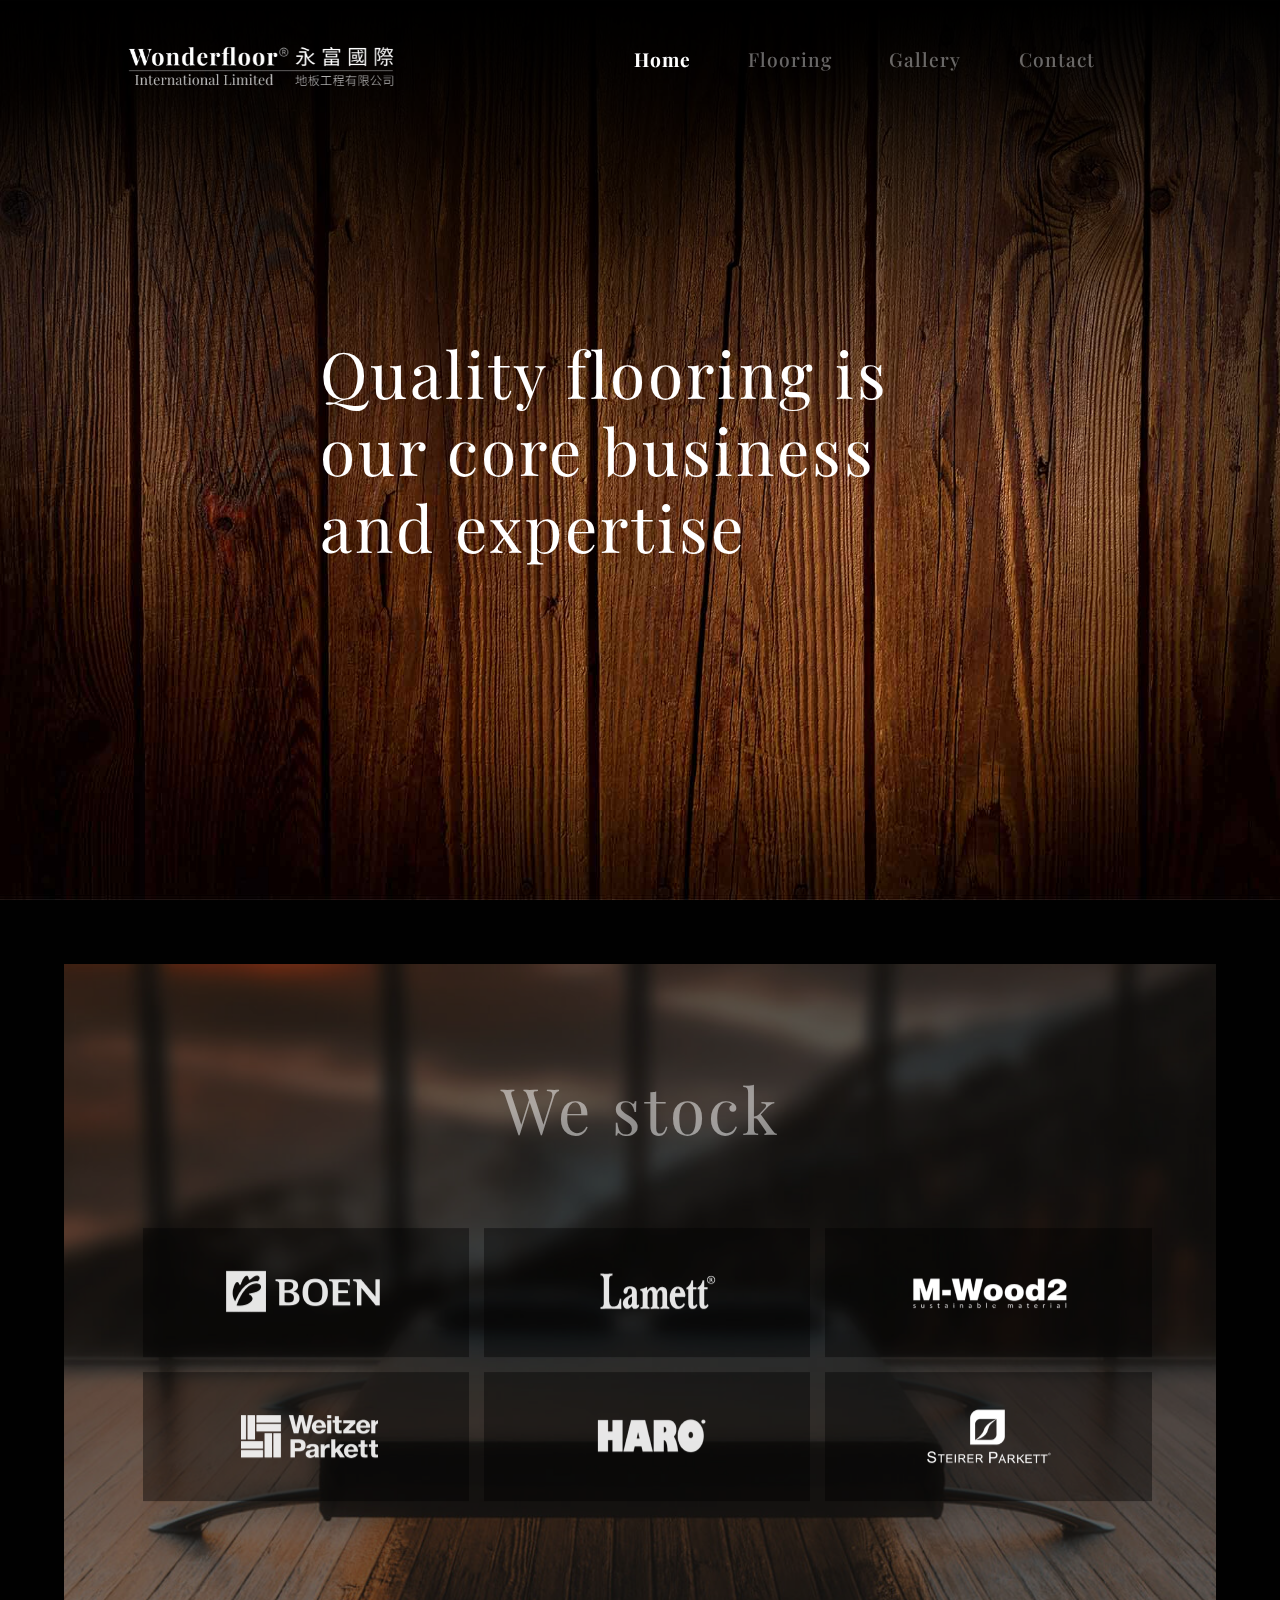
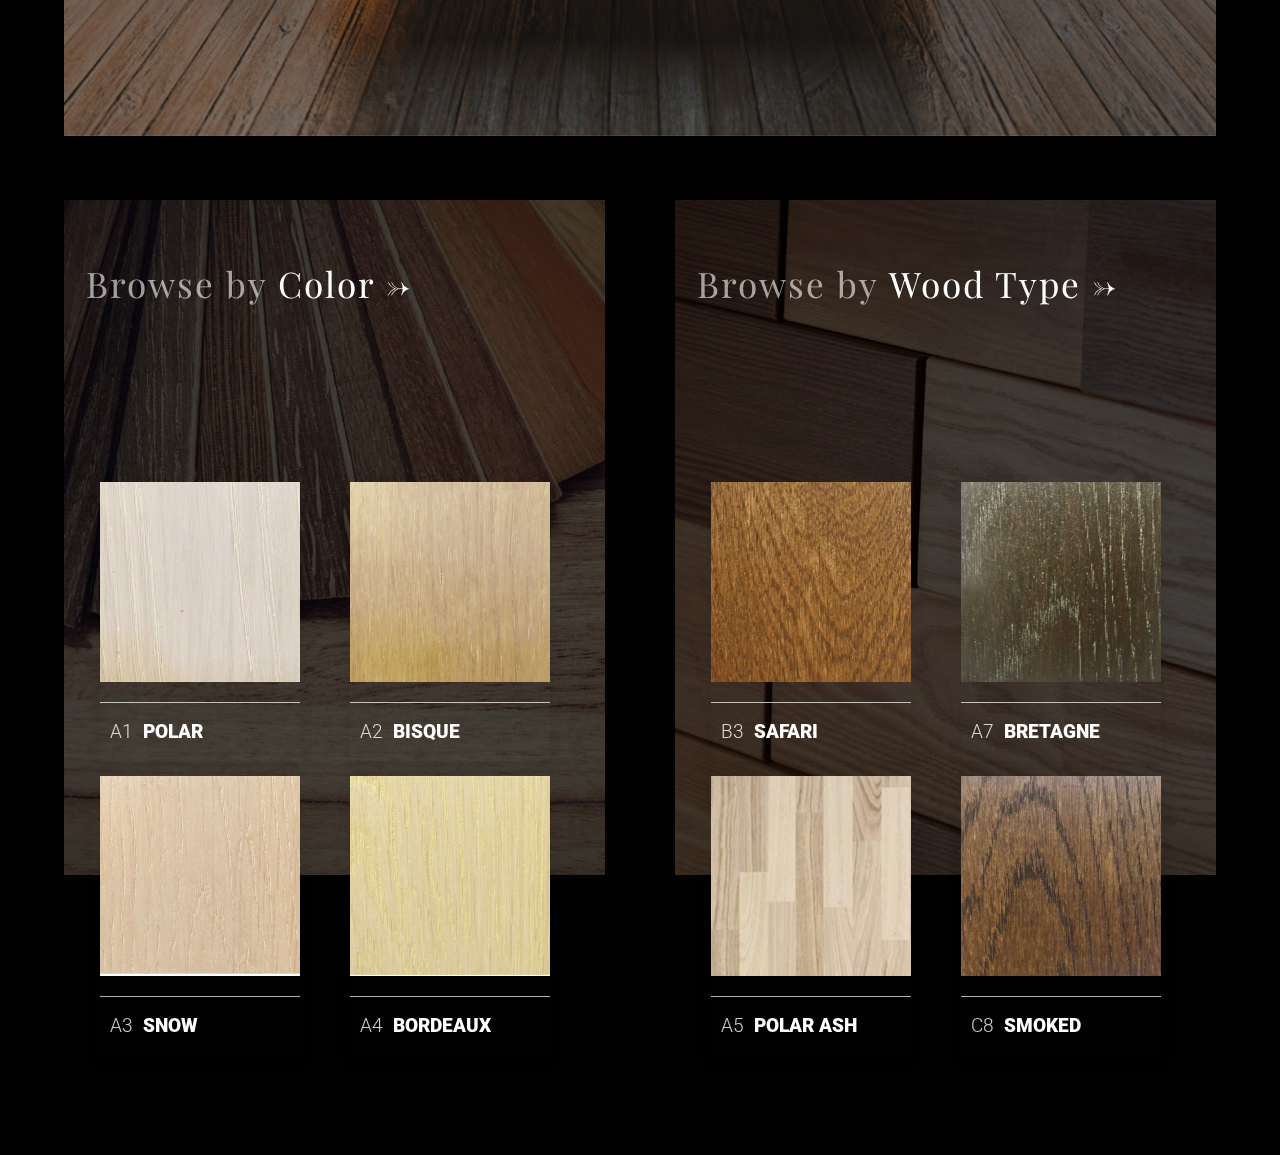
==== commit cd1502a7: "Add files via upload" ====
--- a/index.html
+++ b/index.html
@@ -16,7 +16,7 @@
 
 </head>
 
-<body class="loading">
+<body>
     <div id="navbar" class="navbar">
         <a href="/" class="logo1"><img src="img/Group.png" style="max-height: 50px"></a>
         <input id="burger" type="checkbox" />
@@ -112,12 +112,12 @@
     </div>
 
     <div class="uk-grid-large uk-child-width-1-2@m  uk-child-width-1-1 " uk-grid style="padding: 0 5%; margin-bottom: 100px">
-        <div class="uk-inline" style="height: 90vh">
+        <div class="uk-inline" style="height: 95vh">
             <img src="img/shutterstock_373186708.jpg" style="height: 75vh; width: 100%; opacity: 0.3">
             <div class="uk-position-top-left" style="margin: 15%; margin-top: 10%">
             <h2>Browse by </h2> <h2 style="color:#fff"> Color →</h2>
             </div>
-            <div class=" fgrid uk-grid-small uk-child-width-1-2 uk-position-bottom-right" uk-grid style="max-width: 500px; margin-right: 20px">
+            <div class=" fgrid uk-grid-small uk-child-width-1-2 uk-position-bottom-right" uk-grid style="max-width: 500px;max-height: 800px; margin-right: 20px">
                 <div><a href="#">
                         <div class="uk-card uk-card-default" style=" background-color: rgb(0,0,0,0)">
                             <div class="uk-card-header" style="padding: 0; margin-bottom: 10px">
@@ -178,12 +178,12 @@
 
 
         </div>
-        <div class="uk-inline" style="height: 90vh">
+        <div class="uk-inline" style="height: 95vh">
             <img src="img/shutterstock_1206808717.jpg" style="height: 75vh; width: 100%;opacity: 0.3">
             <div class="uk-position-top-left" style="margin: 15%; margin-top: 10%">
             <h2>Browse by </h2> <h2 style="color:#fff"> Wood Type →</h2>
             </div>
-            <div class=" fgrid uk-grid-small uk-child-width-1-2 uk-position-bottom-right" uk-grid style="max-width: 500px; margin-right: 20px">
+            <div class=" fgrid uk-grid-small uk-child-width-1-2 uk-position-bottom-right" uk-grid style="max-width: 500px;max-height: 800px;margin-right: 20px">
                 <div><a href="#">
                         <div class="uk-card uk-card-default" style=" background-color: rgb(0,0,0,0)">
                             <div class="uk-card-header" style="padding: 0; margin-bottom: 10px">
@@ -258,7 +258,7 @@
 
 
 <script>
-    imagesLoaded('#section1', () => {
+    imagesLoaded(document.querySelectorAll('img'), () => {
 				document.body.classList.remove('loading');
 			});
     </script>
--- a/css/style.css
+++ b/css/style.css
@@ -31,7 +31,6 @@
 	width: 100%;
 	height: 100%;
 	background-image: url(../img/wf_bg4.jpg);
-    opacity: 0.5;
     transition: 0.4s ease-in-out;
 }
 
@@ -910,7 +909,8 @@
 	animation-name: fadeInOpacity;
 	animation-iteration-count: 1;
 	animation-timing-function: ease-in;
-	animation-duration: 1s;
+	animation-duration: 1.5s;
+
 }
 
 @keyframes fadeInOpacity {
